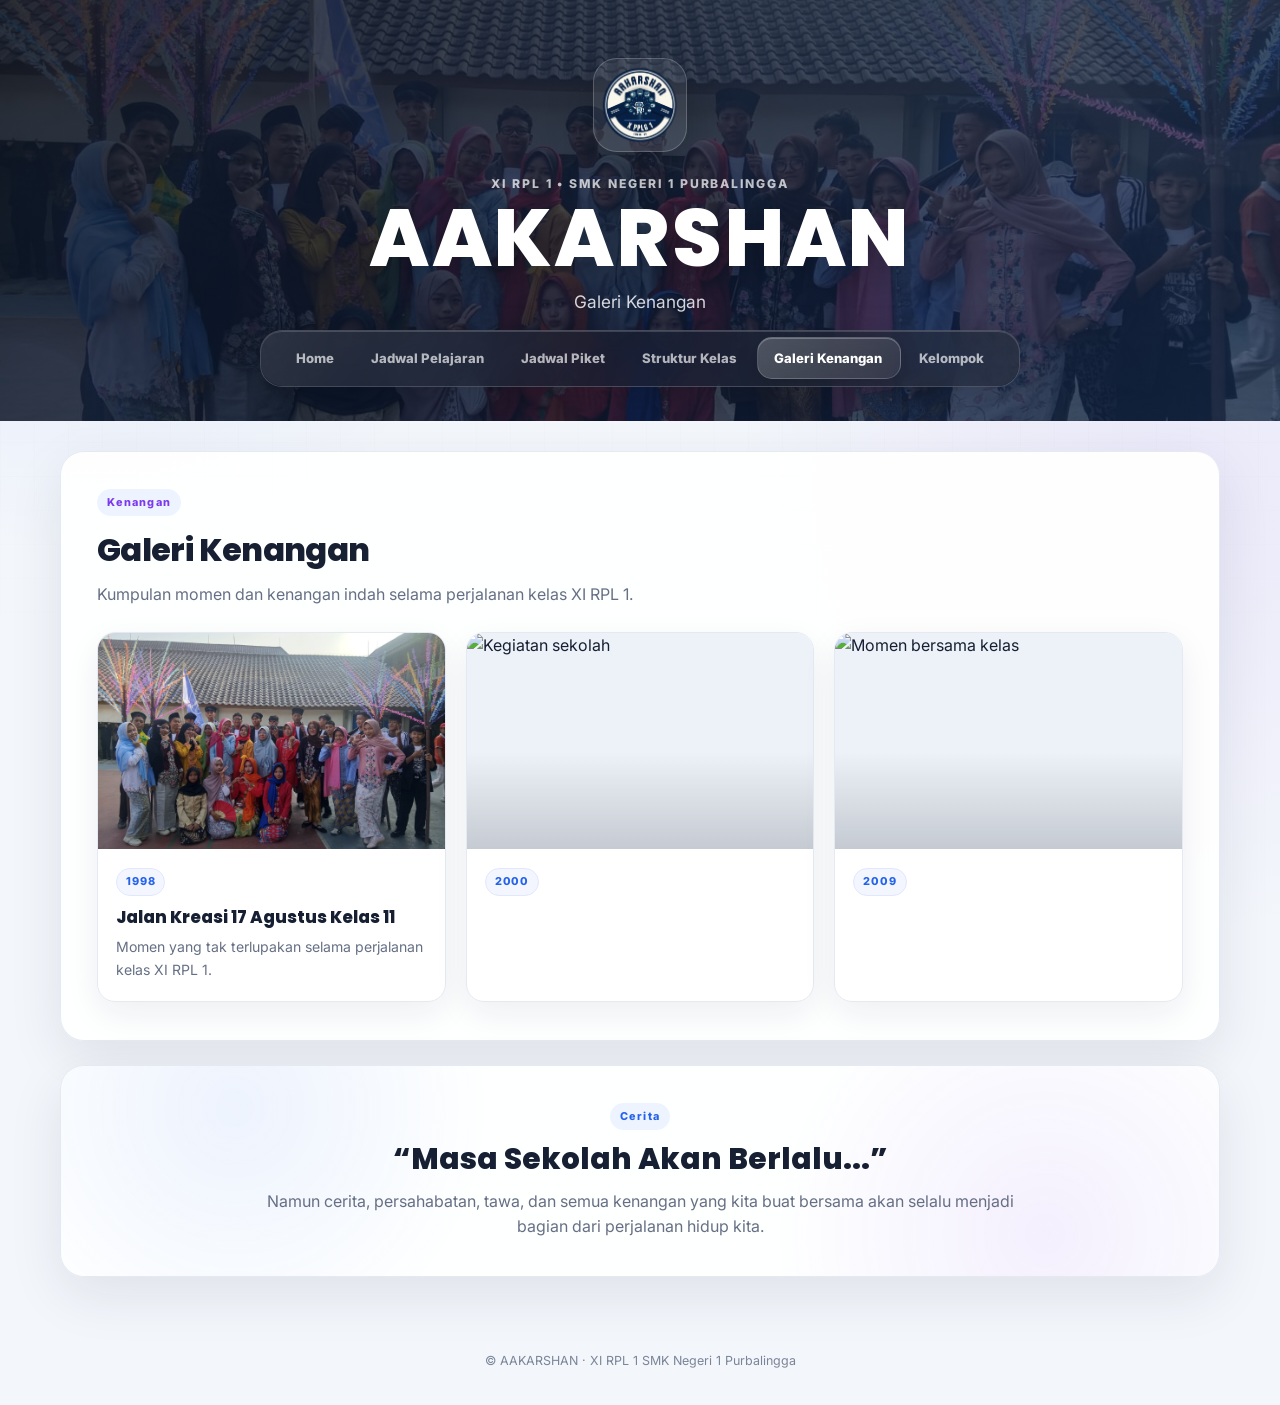
==== galeri.html @ e7743b24 "tambah fitur pembagian kelompok" ====
<!DOCTYPE html>
<html lang="id">
<head>
  <meta charset="UTF-8">
  <meta name="viewport" content="width=device-width, initial-scale=1.0">
  <title>Galeri Kenangan — AAKARSHAN XI RPL 1</title>
  <link rel="icon" type="image/png" href="images/pplg1.png">
  <link rel="preconnect" href="https://fonts.googleapis.com">
  <link rel="preconnect" href="https://fonts.gstatic.com" crossorigin>
  <link href="https://fonts.googleapis.com/css2?family=Poppins:wght@600;700;800&family=Inter:wght@400;500;600;700&display=swap" rel="stylesheet">
  <link rel="stylesheet" href="style.css">
</head>

<body>
  <header class="hero">
    <img src="images/pplg1.png" alt="Logo Kelas" class="hero-logo">

    <p class="eyebrow">XI RPL 1 • SMK Negeri 1 Purbalingga</p>

    <h1 class="hero-title">AAKARSHAN</h1>

    <p class="hero-headline">Galeri Kenangan</p>

    <nav class="navbar" aria-label="Navigasi utama">
      <ul>
        <li><a href="index.html">Home</a></li>
        <li><a href="jadwal.html">Jadwal Pelajaran</a></li>
        <li><a href="piket.html">Jadwal Piket</a></li>
        <li><a href="struktur.html">Struktur Kelas</a></li>
        <li><a href="galeri.html" class="active">Galeri Kenangan</a></li>
        <li><a href="kelompok.html">Kelompok</a></li>
      </ul>
    </nav>
  </header>

  <main>
    <section class="box gallery-box" id="Galeri">
      <span class="section-tag accent-purple">Kenangan</span>

      <h2>Galeri Kenangan</h2>

      <p class="section-note">
        Kumpulan momen dan kenangan indah selama perjalanan kelas XI RPL 1.
      </p>

      <div class="memory-gallery">
        <article class="memory-card">
          <div class="memory-photo">
            <img src="images/bareng.jpeg" alt="Kenangan bersama teman" loading="lazy">
          </div>

          <div class="memory-content">
            <span class="memory-date">1998</span>
            <h3>Jalan Kreasi 17 Agustus Kelas 11</h3>
            <p>Momen yang tak terlupakan selama perjalanan kelas XI RPL 1.</p>
          </div>
        </article>

        <article class="memory-card">
          <div class="memory-photo">
            <img src="images/kenangan2.jpg" alt="Kegiatan sekolah" loading="lazy">
          </div>

          <div class="memory-content">
            <span class="memory-date">2000</span>
            <h3></h3>
            <p></p>
          </div>
        </article>

        <article class="memory-card">
          <div class="memory-photo">
            <img src="images/kenangan3.jpg" alt="Momen bersama kelas" loading="lazy">
          </div>

          <div class="memory-content">
            <span class="memory-date">2009</span>
            <h3></h3>
            <p></p>
          </div>
        </article>
      </div>
    </section>

    <section class="quote-box">
      <span class="section-tag accent-blue">Cerita</span>
      <h2>“Masa Sekolah Akan Berlalu...”</h2>
      <p>
        Namun cerita, persahabatan, tawa, dan semua kenangan yang kita buat
        bersama akan selalu menjadi bagian dari perjalanan hidup kita.
      </p>
    </section>
  </main>

  <footer>
    &copy; AAKARSHAN · XI RPL 1 SMK Negeri 1 Purbalingga
  </footer>

  <script src="script.js"></script>

</body>
</html>
---- style.css ----
/* =========================================================
   AAKARSHAN XI RPL 1 — PROFESSIONAL REDESIGN
   Data/content is preserved; this stylesheet focuses on UI.
   ========================================================= */

@import url('https://fonts.googleapis.com/css2?family=Inter:wght@400;500;600;700;800&family=Poppins:wght@600;700;800&display=swap');

:root {
  --bg: #f3f6fb;
  --surface: rgba(255, 255, 255, 0.92);
  --surface-solid: #ffffff;
  --ink: #172033;
  --muted: #667085;
  --line: #e5eaf2;
  --primary: #2563eb;
  --primary-dark: #173b8f;
  --purple: #7c3aed;
  --shadow: 0 18px 55px rgba(23, 32, 51, 0.09);
  --shadow-hover: 0 24px 65px rgba(23, 32, 51, 0.15);
  --radius-lg: 24px;
  --radius-md: 18px;
}

* {
  box-sizing: border-box;
  margin: 0;
  padding: 0;
}

html {
  scroll-behavior: smooth;
  scroll-padding-top: 100px;
}

body {
  min-height: 100vh;
  font-family: Inter, Arial, sans-serif;
  color: var(--ink);
  line-height: 1.6;
  background:
    radial-gradient(circle at 8% 10%, rgba(37, 99, 235, 0.09), transparent 26rem),
    radial-gradient(circle at 92% 35%, rgba(124, 58, 237, 0.07), transparent 28rem),
    var(--bg);
  transition: opacity 0.25s ease, transform 0.25s ease;
}

body::before {
  content: "";
  position: fixed;
  inset: 0;
  z-index: -1;
  pointer-events: none;
  background-image:
    linear-gradient(rgba(23, 32, 51, 0.025) 1px, transparent 1px),
    linear-gradient(90deg, rgba(23, 32, 51, 0.025) 1px, transparent 1px);
  background-size: 34px 34px;
  mask-image: linear-gradient(to bottom, black, transparent 75%);
}

a {
  text-decoration: none;
  color: inherit;
}

/* =========================================================
   HERO
   ========================================================= */

.hero {
  position: relative;
  isolation: isolate;
  overflow: hidden;
  padding: 58px 20px 34px;
  color: #fff;
  text-align: center;
  background:
    linear-gradient(
      135deg,
      rgba(7, 14, 28, 0.82),
      rgba(23, 43, 77, 0.68)
    ),
    url("images/bareng.jpeg") center center / cover no-repeat;
  background-attachment: scroll;
}

.hero::before,
.hero::after {
  content: "";
  position: absolute;
  border-radius: 50%;
  pointer-events: none;
  filter: blur(2px);
}

.hero::before {
  width: 320px;
  height: 320px;
  right: -120px;
  top: -180px;
  border: 1px solid rgba(255, 255, 255, 0.14);
  box-shadow: 0 0 0 45px rgba(255,255,255,0.025), 0 0 0 90px rgba(255,255,255,0.015);
}

.hero::after {
  width: 190px;
  height: 190px;
  left: -80px;
  bottom: -110px;
  background: rgba(96, 165, 250, 0.06);
  box-shadow: 0 0 80px rgba(96, 165, 250, 0.10);
}

.hero-logo {
  position: relative;
  z-index: 1;
  width: 94px;
  height: 94px;
  object-fit: contain;
  margin-bottom: 14px;
  border: 1px solid rgba(255,255,255,0.20);
  border-radius: 24px;
  background: rgba(255,255,255,0.08);
  box-shadow: 0 18px 45px rgba(0,0,0,0.25);
}

.eyebrow {
  position: relative;
  z-index: 1;
  margin-bottom: 3px;
  font-size: 0.76rem;
  font-weight: 800;
  letter-spacing: 0.16em;
  text-transform: uppercase;
  color: rgba(255,255,255,0.72);
}

.hero-title {
  position: relative;
  z-index: 1;
  margin: 0;
  font: 800 clamp(2.5rem, 7vw, 5rem)/1.05 Poppins, Arial;
  letter-spacing: 0.03em;
  text-shadow: 0 12px 35px rgba(0,0,0,0.24);
}

.hero-headline {
  position: relative;
  z-index: 1;
  max-width: 760px;
  margin: 8px auto 0;
  font-size: clamp(0.92rem, 2vw, 1.08rem);
  color: rgba(255,255,255,0.82);
}

/* =========================================================
   NAVBAR
   ========================================================= */

.navbar {
  position: sticky;
  top: 14px;
  z-index: 50;
  width: min(760px, calc(100% - 24px));
  margin: 14px auto 0;
  padding: 7px;
  border: 1px solid rgba(255,255,255,0.22);
  border-radius: 22px;
  background: rgba(17, 24, 39, 0.72);
  backdrop-filter: blur(22px) saturate(160%);
  -webkit-backdrop-filter: blur(22px) saturate(160%);
  box-shadow:
    0 14px 40px rgba(0,0,0,0.20),
    inset 0 1px 0 rgba(255,255,255,0.16);
  overflow: hidden;
  isolation: isolate;
}

.navbar::before {
  content: "";
  position: absolute;
  inset: 0;
  z-index: -2;
  border-radius: inherit;
  background: linear-gradient(120deg,
    rgba(255,255,255,0.11),
    rgba(255,255,255,0.025) 45%,
    rgba(255,255,255,0.08));
  pointer-events: none;
}

.navbar ul {
  position: relative;
  display: flex;
  justify-content: center;
  align-items: center;
  gap: 3px;
  list-style: none;
}

.navbar a {
  position: relative;
  z-index: 3;
  display: block;
  padding: 10px 17px;
  border-radius: 16px;
  color: rgba(255,255,255,0.67);
  font-size: 0.82rem;
  font-weight: 800;
  white-space: nowrap;
  transition: color 0.25s ease, transform 0.25s ease;
}

.navbar a:hover,
.navbar a.active {
  color: #fff;
}

.navbar a:hover {
  transform: translateY(-1px);
}

.navbar ul::after {
  content: "";
  position: absolute;
  z-index: 1;
  top: 50%;
  left: var(--nav-left, 0px);
  width: var(--nav-width, 0px);
  height: 40px;
  transform: translateY(-50%);
  border: 1px solid rgba(255,255,255,0.18);
  border-radius: 15px;
  background: linear-gradient(135deg, rgba(255,255,255,0.22), rgba(255,255,255,0.07));
  box-shadow:
    0 6px 20px rgba(0,0,0,0.18),
    inset 0 1px 0 rgba(255,255,255,0.25);
  backdrop-filter: blur(12px);
  -webkit-backdrop-filter: blur(12px);
  pointer-events: none;
  transition:
    left 0.45s cubic-bezier(0.22,1,0.36,1),
    width 0.45s cubic-bezier(0.22,1,0.36,1);
}

.navbar.moving ul::after {
  filter: brightness(1.12);
}

/* =========================================================
   MAIN / BOX
   ========================================================= */

main {
  width: min(1160px, calc(100% - 32px));
  margin: 30px auto 46px;
}

.box {
  position: relative;
  overflow: hidden;
  margin-bottom: 24px;
  padding: clamp(22px, 4vw, 36px);
  border: 1px solid var(--line);
  border-radius: var(--radius-lg);
  background: var(--surface);
  box-shadow: var(--shadow);
}

.box h2 {
  margin-top: 6px;
  margin-bottom: 12px;
  font: 800 clamp(1.35rem, 3vw, 2rem)/1.25 Poppins, Arial;
  letter-spacing: -0.02em;
}

/* =========================================================
   HOME
   ========================================================= */

.home-box {
  min-height: 235px;
  display: flex;
  align-items: center;
  justify-content: center;
  text-align: center;
  background:
    radial-gradient(circle at 18% 15%, rgba(37,99,235,0.12), transparent 14rem),
    radial-gradient(circle at 82% 85%, rgba(124,58,237,0.10), transparent 16rem),
    rgba(255,255,255,0.95);
}

.home-box::before {
  content: "";
  position: absolute;
  inset: 12px;
  border: 1px solid rgba(37,99,235,0.08);
  border-radius: 18px;
  pointer-events: none;
}

.home-content {
  position: relative;
  z-index: 2;
  max-width: 820px;
}

.home-kicker {
  display: inline-flex;
  align-items: center;
  justify-content: center;
  margin-bottom: 13px;
  padding: 6px 11px;
  border: 1px solid #dbe7ff;
  border-radius: 999px;
  background: #eff5ff;
  color: var(--primary);
  font-size: 0.68rem;
  font-weight: 800;
  letter-spacing: 0.13em;
}

.home-box h2 {
  max-width: 850px;
  margin: 0 auto 9px;
  font-size: clamp(1.45rem, 3.2vw, 2.25rem);
}

.home-box p {
  color: var(--muted);
  font-weight: 600;
}

.home-glow {
  position: absolute;
  width: 180px;
  height: 180px;
  right: 8%;
  top: 22px;
  border-radius: 50%;
  background: rgba(37,99,235,0.06);
  filter: blur(4px);
}

/* =========================================================
   SECTION LABELS
   ========================================================= */

.section-note,
.section-footnote {
  display: block;
  margin-top: 6px;
  margin-bottom: 18px;
  color: var(--muted);
}

.section-footnote {
  margin-top: 20px;
  margin-bottom: 0;
}

.section-tag {
  display: inline-flex;
  width: fit-content;
  align-items: center;
  margin-bottom: 8px;
  padding: 5px 10px;
  border-radius: 999px;
  background: #eef4ff;
  font-size: 0.68rem;
  font-weight: 800;
  letter-spacing: 0.10em;
}

.accent-blue { color: #2563eb; }
.accent-purple { color: #7c3aed; }
.accent-green { color: #16a34a; }
.accent-orange { color: #ea580c; }
.accent-pink { color: #db2777; }

.wali-heading,
.students-heading {
  margin-bottom: 18px;
}

.wali-heading h2,
.students-heading h2 {
  margin-bottom: 0;
}

.wali-caption {
  display: block;
  margin-top: 3px;
  color: var(--muted);
  font-size: 0.82rem;
  font-weight: 500;
}

/* =========================================================
   CARDS / MEMBERS
   ========================================================= */

.card-container {
  display: flex;
  justify-content: center;
  align-items: stretch;
  flex-wrap: wrap;
  gap: 18px;
}

.card {
  position: relative;
  flex: 0 1 245px;
  width: 245px;
  padding: 13px;
  overflow: hidden;
  border: 1px solid var(--line);
  border-radius: var(--radius-md);
  background: var(--surface-solid);
  text-align: center;
  box-shadow: 0 7px 24px rgba(23,32,51,0.055);
  transition:
    transform 0.28s ease,
    box-shadow 0.28s ease,
    border-color 0.28s ease;
}

.card::before {
  content: "";
  position: absolute;
  left: 18px;
  right: 18px;
  top: 0;
  height: 3px;
  border-radius: 0 0 99px 99px;
  background: linear-gradient(90deg, #2563eb, #7c3aed);
  opacity: 0;
  transition: opacity 0.28s ease;
}

.card:hover {
  transform: translateY(-7px);
  border-color: #d7e1f1;
  box-shadow: var(--shadow-hover);
}

.card:hover::before {
  opacity: 1;
}

.card img {
  display: block;
  width: 100%;
  aspect-ratio: 1 / 1;
  object-fit: cover;
  border-radius: 14px;
  margin-bottom: 12px;
  background: #eef1f5;
  transition: transform 0.35s ease, filter 0.35s ease;
}

.card:hover img {
  transform: scale(1.025);
}

.card h3 {
  margin-bottom: 3px;
  font-size: 0.98rem;
  font-weight: 800;
  line-height: 1.35;
}

.card p {
  color: var(--muted);
  font-size: 0.78rem;
}

.card a {
  display: inline-flex;
  align-items: center;
  justify-content: center;
  min-width: 94px;
  margin-top: 9px;
  padding: 6px 10px;
  border: 1px solid #dce7fb;
  border-radius: 999px;
  background: #f4f7ff;
  color: #2563eb;
  font-size: 0.76rem;
  font-weight: 800;
  transition: background 0.25s ease, color 0.25s ease, transform 0.25s ease;
}

.card a:hover {
  color: #fff;
  background: #2563eb;
  transform: translateY(-1px);
}

/* Wali Kelas: one prominent centered card */
.box#Member > .card-container:first-of-type .card {
  flex-basis: 290px;
  width: 290px;
  padding: 16px;
  border-color: #ddd6fe;
  background:
    radial-gradient(circle at 50% 0%, rgba(124,58,237,0.10), transparent 11rem),
    #fff;
  box-shadow: 0 14px 38px rgba(124,58,237,0.10);
}

.box#Member > .card-container:first-of-type .card::before {
  opacity: 1;
  background: linear-gradient(90deg, #7c3aed, #2563eb);
}

.box#Member > .card-container:first-of-type .card img {
  border-radius: 16px;
}

.box#Member > .card-container:first-of-type .card h3 {
  font-size: 1.08rem;
}

/* =========================================================
   SEARCH
   ========================================================= */

.search-box {
  position: relative;
  max-width: 620px;
  margin: 0 auto 20px;
}

.search-box::before {
  content: "⌕";
  position: absolute;
  left: 15px;
  top: 50%;
  z-index: 2;
  transform: translateY(-52%);
  color: #98a2b3;
  font-size: 1.2rem;
  pointer-events: none;
}

.search-box input {
  width: 100%;
  padding: 13px 15px 13px 43px;
  border: 1px solid #d9e0ea;
  border-radius: 14px;
  outline: none;
  background: #fbfcfe;
  color: var(--ink);
  font: inherit;
  box-shadow: 0 4px 15px rgba(23,32,51,0.035);
  transition: border-color 0.25s ease, box-shadow 0.25s ease, background 0.25s ease;
}

.search-box input::placeholder {
  color: #98a2b3;
}

.search-box input:focus {
  border-color: #8bb0ff;
  background: #fff;
  box-shadow: 0 0 0 4px rgba(37,99,235,0.10);
}

/* =========================================================
   OTHER PAGES — schedule / piket / structure
   ========================================================= */

.schedule-grid,
.piket-grid,
.struktur-grid {
  display: grid;
  gap: 18px;
}

.schedule-grid {
  display: flex;
  justify-content: center;
  align-items: stretch;
  flex-wrap: wrap;
  gap: 18px;
}

.day-card,
.piket-card,
.struktur-card {
  flex: 1 1 460px;
  max-width: 540px;
  border: 1px solid var(--line);
  border-radius: var(--radius-md);
  padding: 19px;
  background: rgba(251,252,254,0.94);
  box-shadow: 0 6px 22px rgba(23,32,51,0.035);
  transition: transform 0.25s ease, box-shadow 0.25s ease;
}

.day-card:hover,
.piket-card:hover,
.struktur-card:hover {
  transform: translateY(-3px);
  box-shadow: 0 14px 35px rgba(23,32,51,0.08);
}

.day-title {
  margin-bottom: 11px;
  font: 800 1.08rem Poppins, Arial;
}

.lesson-list,
.piket-list {
  list-style: none;
}

.lesson-list li {
  display: grid;
  grid-template-columns: 95px 1fr;
  gap: 3px 10px;
  padding: 11px 0;
  border-bottom: 1px solid #edf0f4;
}

.lesson-list li:last-child,
.piket-list li:last-child {
  border-bottom: 0;
}

.lesson-time {
  color: var(--muted);
  font-size: 0.76rem;
  font-weight: 800;
}

.lesson-name {
  font-weight: 700;
}

.lesson-meta {
  grid-column: 2;
  color: var(--muted);
  font-size: 0.76rem;
}

.piket-grid {
  grid-template-columns: repeat(5, minmax(0, 1fr));
}

.piket-list li {
  padding: 6px 0;
  border-bottom: 1px solid #edf0f4;
}

.struktur-grid {
  grid-template-columns: repeat(3, minmax(0, 1fr));
}

.struktur-card {
  display: flex;
  flex-direction: column;
  gap: 4px;
}

.struktur-role {
  color: var(--muted);
  font-size: 0.76rem;
  font-weight: 700;
}

.struktur-name {
  font-weight: 800;
}

/* =========================================================
   BUTTONS / STATS
   ========================================================= */

.cta-group {
  display: flex;
  justify-content: center;
  flex-wrap: wrap;
  gap: 10px;
  margin-top: 22px;
}

.btn {
  display: inline-block;
  padding: 10px 16px;
  border-radius: 11px;
  font-size: 0.88rem;
  font-weight: 800;
}

.btn-primary {
  background: #fff;
  color: var(--ink);
}

.btn-outline {
  border: 1px solid rgba(255,255,255,0.25);
  color: #fff;
}

.stats-grid {
  display: grid;
  grid-template-columns: repeat(4, 1fr);
  gap: 12px;
  max-width: 900px;
  margin: 24px auto 0;
}

.stat-card {
  padding: 14px;
  border: 1px solid rgba(255,255,255,0.12);
  border-radius: 14px;
  background: rgba(255,255,255,0.07);
}

.stat-num {
  display: block;
  font: 800 1.3rem Poppins, Arial;
}

.stat-label {
  font-size: 0.75rem;
  opacity: 0.8;
}

/* =========================================================
   FOOTER / ANIMATION
   ========================================================= */

footer {
  padding: 28px 16px 34px;
  color: #7a8598;
  font-size: 0.78rem;
  text-align: center;
}

main,
.box,
.day-card,
.piket-card,
.struktur-card,
.card {
  animation: softRise 0.65s cubic-bezier(0.22,1,0.36,1) both;
}

@keyframes softRise {
  from {
    opacity: 0;
    transform: translateY(12px);
  }
  to {
    opacity: 1;
    transform: translateY(0);
  }
}

body.page-leaving {
  opacity: 0;
  transform: translateY(3px);
}

/* =========================================================
   TABLET
   ========================================================= */

@media (max-width: 900px) {
  .piket-grid {
    grid-template-columns: repeat(3, minmax(0, 1fr));
  }

  .card-container {
    justify-content: center;
  }

  .struktur-grid {
    grid-template-columns: repeat(2, minmax(0, 1fr));
  }
}

@media (min-width: 681px) and (max-width: 900px) {
  .schedule-grid {
    grid-template-columns: 1fr;
  }
}

/* =========================================================
   MOBILE
   ========================================================= */

@media (max-width: 680px) {
  .hero {
    padding: 36px 15px 28px;
  }

  .hero-logo {
    width: 74px;
    height: 74px;
    border-radius: 19px;
  }

  .hero-title {
    font-size: clamp(2.2rem, 15vw, 3.4rem);
  }

  main {
    width: calc(100% - 20px);
    margin: 22px auto 34px;
  }

  .box {
    border-radius: 18px;
    padding: 19px;
  }

  .home-box {
    min-height: 210px;
  }

  /* =========================================================
   NAVBAR
========================================================= */

.navbar {
    position: sticky;
    top: 14px;
    z-index: 50;

    width: min(760px, calc(100% - 24px));

    margin: 14px auto 0;
    padding: 7px;

    border: 1px solid rgba(255,255,255,0.22);
    border-radius: 22px;

    background: rgba(17, 24, 39, 0.72);

    backdrop-filter: blur(22px) saturate(160%);
    -webkit-backdrop-filter: blur(22px) saturate(160%);

    box-shadow:
        0 14px 40px rgba(0,0,0,0.20),
        inset 0 1px 0 rgba(255,255,255,0.16);

    overflow: hidden;
    isolation: isolate;
}


/* =========================================
   BACKGROUND NAVBAR
========================================= */

.navbar::before {
    content: "";

    position: absolute;
    inset: 0;

    z-index: -2;

    border-radius: inherit;

    background:
        linear-gradient(
            120deg,
            rgba(255,255,255,0.11),
            rgba(255,255,255,0.025) 45%,
            rgba(255,255,255,0.08)
        );

    pointer-events: none;
}


/* =========================================
   NAVBAR LIST
========================================= */

.navbar ul {
    position: relative;

    display: flex;

    justify-content: center;
    align-items: center;

    gap: 3px;

    list-style: none;

    width: 100%;
}


/* =========================================
   NAVBAR LINK
========================================= */

.navbar a {
    position: relative;

    z-index: 3;

    display: flex;

    align-items: center;
    justify-content: center;

    padding: 10px 17px;

    border-radius: 16px;

    color: rgba(255,255,255,0.67);

    font-size: 0.82rem;
    font-weight: 800;

    white-space: nowrap;

    transition:
        color 0.25s ease,
        transform 0.25s ease;
}


.navbar a:hover,
.navbar a.active {
    color: #fff;
}


.navbar a:hover {
    transform: translateY(-1px);
}


/* =========================================
   GLASS INDICATOR
========================================= */

.navbar ul::after {
    content: "";

    position: absolute;

    z-index: 1;

    top: var(--nav-top, 0px);
    left: var(--nav-left, 0px);

    width: var(--nav-width, 0px);
    height: var(--nav-height, 40px);

    transform: none;

    border: 1px solid rgba(255,255,255,0.18);

    border-radius: 15px;

    background:
        linear-gradient(
            135deg,
            rgba(255,255,255,0.22),
            rgba(255,255,255,0.07)
        );

    box-shadow:
        0 6px 20px rgba(0,0,0,0.18),
        inset 0 1px 0 rgba(255,255,255,0.25);

    backdrop-filter: blur(12px);
    -webkit-backdrop-filter: blur(12px);

    pointer-events: none;

    transition:
        left 0.45s cubic-bezier(0.22,1,0.36,1),
        top 0.45s cubic-bezier(0.22,1,0.36,1),
        width 0.45s cubic-bezier(0.22,1,0.36,1),
        height 0.45s cubic-bezier(0.22,1,0.36,1);
}


/* =========================================
   SAAT PINDAH HALAMAN
========================================= */

.navbar.moving ul::after {
    filter: brightness(1.12);
}


/* =========================================================
   NAVBAR MOBILE
========================================================= */

@media (max-width: 680px) {

    .navbar {
        top: 8px;

        width: calc(100% - 28px);

        margin: 12px auto 0;

        padding: 6px;

        border-radius: 18px;
    }


    /* =====================================
       GRID 2 x 2
    ===================================== */

    .navbar ul {
        display: grid;

        grid-template-columns:
            repeat(2, minmax(0, 1fr));

        grid-template-rows:
            repeat(2, auto);

        gap: 4px;

        width: 100%;
    }


    /* =====================================
       LIST ITEM
    ===================================== */

    .navbar li {
        width: 100%;

        min-width: 0;
    }


    /* =====================================
       LINK MOBILE
    ===================================== */

    .navbar a {
        display: flex;

        align-items: center;
        justify-content: center;

        width: 100%;

        min-height: 42px;

        padding: 8px 4px;

        border-radius: 13px;

        text-align: center;

        font-size: 0.72rem;

        line-height: 1.2;

        white-space: normal;

        word-break: normal;

        overflow-wrap: break-word;

        box-sizing: border-box;
    }


    /* =====================================
       GLASS MOBILE
    ===================================== */

    .navbar ul::after {
        height: var(--nav-height, 42px);

        border-radius: 13px;

        transition:
            left 0.35s cubic-bezier(0.22,1,0.36,1),
            top 0.35s cubic-bezier(0.22,1,0.36,1),
            width 0.35s cubic-bezier(0.22,1,0.36,1),
            height 0.35s cubic-bezier(0.22,1,0.36,1);
    }
}


/* =========================================================
   HP KECIL
========================================================= */

@media (max-width: 400px) {

    .navbar {
        width: calc(100% - 20px);

        padding: 5px;

        border-radius: 16px;
    }


    .navbar ul {
        gap: 3px;
    }


    .navbar a {
        min-height: 40px;

        padding: 7px 3px;

        font-size: 0.67rem;

        border-radius: 12px;
    }


    .navbar ul::after {
        border-radius: 12px;
    }
}

  .schedule-grid {
    display: flex;
    flex-direction: column;
    align-items: center;
  }

  .piket-grid,
  .struktur-grid {
    grid-template-columns: 1fr;
  }

  .day-card {
    width: 100%;
    max-width: 540px;
  }

  .card-container {
    justify-content: center;
  }

  .card,
  .box#Member > .card-container:first-of-type .card {
    flex: 1 1 100%;
    width: 100%;
    max-width: 330px;
  }

  .search-box {
    max-width: none;
  }

  .stats-grid {
    grid-template-columns: repeat(2, 1fr);
  }

  .lesson-list li {
    grid-template-columns: 1fr;
  }

  .lesson-meta {
    grid-column: auto;
  }

  .cta-group {
    flex-direction: column;
  }

  .btn {
    text-align: center;
  }
}

/* =========================================================
   REDUCE MOTION
   ========================================================= */

@media (prefers-reduced-motion: reduce) {
  html {
    scroll-behavior: auto;
  }

  *,
  *::before,
  *::after {
    animation: none !important;
    transition: none !important;
  }
}

/* =========================================================
   BIRTHDAY — TAMBAHAN
   Tidak mengubah styling utama website.
   ========================================================= */

.birthday-box {
  display: flex;
  align-items: center;
  gap: 18px;
  margin: 0 0 24px;
  padding: 20px 22px;
  border: 1px solid #f3d28b;
  border-radius: 22px;
  background:
    radial-gradient(circle at 8% 50%, rgba(251, 191, 36, 0.15), transparent 13rem),
    linear-gradient(135deg, #fffdf6, #fff8e7);
  box-shadow: 0 14px 38px rgba(180, 130, 30, 0.10);
  animation: birthdayPop 0.65s cubic-bezier(0.22, 1, 0.36, 1) both;
}

.birthday-box[hidden] {
  display: none !important;
}

.birthday-icon {
  flex: 0 0 58px;
  display: grid;
  place-items: center;
  width: 58px;
  height: 58px;
  border-radius: 18px;
  background: #fff;
  font-size: 1.9rem;
  box-shadow: 0 7px 20px rgba(180, 130, 30, 0.12);
}

.birthday-kicker {
  display: block;
  margin-bottom: 3px;
  color: #b7791f;
  font-size: 0.68rem;
  font-weight: 800;
  letter-spacing: 0.12em;
}

.birthday-content h2 {
  margin: 0 0 3px;
  font: 800 clamp(1.15rem, 3vw, 1.55rem)/1.3 Poppins, Arial, sans-serif;
  color: #6b4300;
}

.birthday-content p {
  color: #826a3a;
  font-size: 0.84rem;
}

.birthday-toast {
  position: fixed;
  right: 20px;
  bottom: 20px;
  z-index: 1000;
  display: flex;
  align-items: center;
  gap: 12px;
  width: min(380px, calc(100% - 30px));
  padding: 13px 14px;
  border: 1px solid rgba(255, 255, 255, 0.35);
  border-radius: 18px;
  background: rgba(20, 27, 42, 0.88);
  color: #fff;
  box-shadow: 0 18px 45px rgba(0, 0, 0, 0.22);
  backdrop-filter: blur(18px) saturate(150%);
  -webkit-backdrop-filter: blur(18px) saturate(150%);
  animation: toastIn 0.5s cubic-bezier(0.22, 1, 0.36, 1) both;
}

.birthday-toast-icon {
  display: grid;
  place-items: center;
  flex: 0 0 42px;
  width: 42px;
  height: 42px;
  border-radius: 13px;
  background: rgba(255, 255, 255, 0.12);
  font-size: 1.35rem;
}

.birthday-toast div {
  min-width: 0;
  display: flex;
  flex-direction: column;
  gap: 1px;
}

.birthday-toast strong {
  font-size: 0.82rem;
}

.birthday-toast span:not(.birthday-toast-icon) {
  color: rgba(255, 255, 255, 0.76);
  font-size: 0.76rem;
  overflow: hidden;
  text-overflow: ellipsis;
  white-space: nowrap;
}

.birthday-toast button {
  margin-left: auto;
  border: 0;
  background: transparent;
  color: rgba(255, 255, 255, 0.65);
  font-size: 1.35rem;
  line-height: 1;
  cursor: pointer;
}

.birthday-toast.hide {
  animation: toastOut 0.25s ease both;
}

/* Countdown setiap siswa */
.birthday-countdown {
  display: inline-flex;
  align-items: center;
  justify-content: center;
  width: fit-content;
  max-width: 100%;
  margin: 8px auto 2px;
  padding: 6px 10px;
  border: 1px solid rgba(234, 179, 8, 0.24);
  border-radius: 999px;
  background: rgba(255, 248, 220, 0.9);
  color: #8a5a00;
  font-size: 0.69rem;
  font-weight: 800;
  line-height: 1.2;
  text-align: center;
}

.birthday-countdown.birthday-today {
  border-color: rgba(236, 72, 153, 0.3);
  background: linear-gradient(135deg, #fff0f5, #fff8df);
  color: #be185d;
  animation: birthdayPulse 1.6s ease-in-out infinite;
}

.card.birthday-today-card {
  border-color: rgba(236, 72, 153, 0.45) !important;
  box-shadow: 0 14px 36px rgba(236, 72, 153, 0.16) !important;
}

/* Popup card */
.birthday-popup {
  position: fixed;
  inset: 0;
  z-index: 99999;
  display: grid;
  place-items: center;
  padding: 20px;
  opacity: 0;
  visibility: hidden;
  pointer-events: none;
  transition: opacity 0.25s ease, visibility 0.25s ease;
}

.birthday-popup[hidden] {
  display: none !important;
}

.birthday-popup.show {
  opacity: 1;
  visibility: visible;
  pointer-events: auto;
}

.birthday-popup-backdrop {
  position: absolute;
  inset: 0;
  background: rgba(7, 12, 24, 0.62);
  backdrop-filter: blur(10px);
  -webkit-backdrop-filter: blur(10px);
}

.birthday-popup-card {
  position: relative;
  z-index: 1;
  width: min(92vw, 390px);
  padding: 28px 24px 25px;
  border: 1px solid rgba(255, 255, 255, 0.65);
  border-radius: 30px;
  background:
    radial-gradient(circle at 15% 5%, rgba(251, 191, 36, 0.18), transparent 9rem),
    radial-gradient(circle at 90% 90%, rgba(236, 72, 153, 0.12), transparent 11rem),
    rgba(255, 255, 255, 0.94);
  box-shadow:
    0 30px 80px rgba(0, 0, 0, 0.28),
    inset 0 1px 0 rgba(255, 255, 255, 0.9);
  text-align: center;
  transform: translateY(18px) scale(0.94);
  transition: transform 0.35s cubic-bezier(0.22, 1, 0.36, 1);
  overflow: hidden;
}

.birthday-popup.show .birthday-popup-card {
  transform: translateY(0) scale(1);
}

.birthday-popup-close {
  position: absolute;
  top: 12px;
  right: 13px;
  z-index: 3;
  width: 34px;
  height: 34px;
  border: 0;
  border-radius: 50%;
  background: rgba(15, 23, 42, 0.08);
  color: #475467;
  font-size: 1.35rem;
  line-height: 1;
  cursor: pointer;
  transition: transform 0.2s ease, background 0.2s ease;
}

.birthday-popup-close:hover {
  transform: rotate(90deg);
  background: rgba(15, 23, 42, 0.13);
}

.birthday-popup-confetti {
  margin-bottom: 8px;
  font-size: 1.25rem;
  letter-spacing: 0.25rem;
}

.birthday-popup-photo-wrap {
  width: 122px;
  height: 122px;
  margin: 0 auto 15px;
  padding: 4px;
  border-radius: 34px;
  background: linear-gradient(135deg, #f59e0b, #ec4899);
  box-shadow: 0 14px 30px rgba(236, 72, 153, 0.18);
}

.birthday-popup-photo-wrap img {
  display: block;
  width: 100%;
  height: 100%;
  border-radius: 30px;
  object-fit: cover;
  background: #f1f5f9;
}

.birthday-popup-label {
  display: inline-block;
  margin-bottom: 6px;
  color: #db2777;
  font-size: 0.68rem;
  font-weight: 900;
  letter-spacing: 0.12em;
}

.birthday-popup-card h2 {
  margin: 0;
  color: #1d2939;
  font: 800 clamp(1.25rem, 5vw, 1.7rem)/1.25 Poppins, Arial, sans-serif;
}

.birthday-popup-card > p {
  margin: 7px 0 0;
  color: #667085;
  font-size: 0.82rem;
}

.birthday-popup-card .birthday-popup-message {
  max-width: 300px;
  margin: 14px auto 0;
  color: #475467;
  line-height: 1.6;
}

body.birthday-popup-open {
  overflow: hidden;
}

@keyframes birthdayPop {
  from {
    opacity: 0;
    transform: translateY(12px) scale(0.98);
  }
  to {
    opacity: 1;
    transform: translateY(0) scale(1);
  }
}

@keyframes birthdayPulse {
  0%, 100% {
    transform: scale(1);
  }
  50% {
    transform: scale(1.035);
  }
}

@keyframes toastIn {
  from {
    opacity: 0;
    transform: translateY(18px) scale(0.97);
  }
  to {
    opacity: 1;
    transform: translateY(0) scale(1);
  }
}

@keyframes toastOut {
  from {
    opacity: 1;
    transform: translateY(0);
  }
  to {
    opacity: 0;
    transform: translateY(12px);
  }
}

@media (max-width: 680px) {
  .birthday-box {
    align-items: flex-start;
    padding: 17px;
    border-radius: 18px;
  }

  .birthday-icon {
    flex-basis: 48px;
    width: 48px;
    height: 48px;
    border-radius: 14px;
    font-size: 1.5rem;
  }

  .birthday-toast {
    right: 15px;
    bottom: 15px;
    width: calc(100% - 30px);
  }

  .birthday-popup {
    padding: 14px;
  }

  .birthday-popup-card {
    width: min(94vw, 350px);
    padding: 24px 18px 21px;
    border-radius: 25px;
  }

  .birthday-popup-photo-wrap {
    width: 105px;
    height: 105px;
    border-radius: 29px;
  }

  .birthday-popup-photo-wrap img {
    border-radius: 25px;
  }

  .birthday-countdown {
    font-size: 0.64rem;
    padding: 5px 8px;
  }
}

/* GALERI */
.gallery-box {
  padding-bottom: clamp(26px, 4vw, 38px);
}

.memory-gallery {
  display: grid;
  grid-template-columns: repeat(3, minmax(0, 1fr));
  gap: 20px;
  margin-top: 24px;
}

.memory-card {
  position: relative;
  overflow: hidden;
  border: 1px solid var(--line);
  border-radius: var(--radius-md);
  background: var(--surface-solid);
  box-shadow: 0 12px 35px rgba(23, 32, 51, 0.07);
  transition: transform 0.3s ease, box-shadow 0.3s ease, border-color 0.3s ease;
}

.memory-card:hover {
  transform: translateY(-6px);
  border-color: #d8e2f3;
  box-shadow: var(--shadow-hover);
}

.memory-photo {
  position: relative;
  aspect-ratio: 16 / 10;
  overflow: hidden;
  background: #edf2f8;
}

.memory-photo::after {
  content: "";
  position: absolute;
  inset: 0;
  background: linear-gradient(to top, rgba(17, 24, 39, 0.18), transparent 45%);
  pointer-events: none;
}

.memory-photo img {
  display: block;
  width: 100%;
  height: 100%;
  object-fit: cover;
  transition: transform 0.5s cubic-bezier(0.22, 1, 0.36, 1);
}

.memory-card:hover .memory-photo img {
  transform: scale(1.05);
}

.memory-content {
  padding: 18px 18px 20px;
}

.memory-date {
  display: inline-flex;
  align-items: center;
  min-height: 26px;
  padding: 4px 9px;
  border: 1px solid #e0e7ff;
  border-radius: 999px;
  background: #f3f6ff;
  color: var(--primary);
  font-size: 0.68rem;
  font-weight: 800;
  letter-spacing: 0.08em;
}

.memory-content h3 {
  margin: 11px 0 6px;
  font: 800 1.05rem/1.3 Poppins, Arial, sans-serif;
  color: var(--ink);
}

.memory-content p {
  color: var(--muted);
  font-size: 0.88rem;
  line-height: 1.65;
}

.quote-box {
  position: relative;
  overflow: hidden;
  margin-bottom: 24px;
  padding: clamp(24px, 4vw, 36px);
  border: 1px solid var(--line);
  border-radius: var(--radius-lg);
  background:
    radial-gradient(circle at 15% 20%, rgba(37, 99, 235, 0.08), transparent 16rem),
    radial-gradient(circle at 85% 80%, rgba(124, 58, 237, 0.08), transparent 17rem),
    var(--surface);
  box-shadow: var(--shadow);
  text-align: center;
}

.quote-box .section-tag {
  margin-bottom: 10px;
}

.quote-box h2 {
  margin: 0 auto 10px;
  font: 800 clamp(1.25rem, 3vw, 1.85rem)/1.3 Poppins, Arial, sans-serif;
}

.quote-box p {
  max-width: 760px;
  margin: 0 auto;
  color: var(--muted);
}

@media (max-width: 850px) {
  .memory-gallery {
    grid-template-columns: repeat(2, minmax(0, 1fr));
  }
}

@media (max-width: 620px) {
  .memory-gallery {
    grid-template-columns: 1fr;
    gap: 16px;
    margin-top: 20px;
  }

  .memory-content {
    padding: 16px;
  }

  .memory-content h3 {
    font-size: 1rem;
  }

  .memory-content p {
    font-size: 0.84rem;
  }

  .quote-box {
    padding: 24px 18px;
  }
}


/* =========================================
   STYLE UNTUK HALAMAN ACAK KELOMPOK
========================================= */
.generator-container {
  background: white;
  max-width: 600px;
  margin: 20px auto;
  padding: 25px;
  border-radius: 12px;
  box-shadow: 0 4px 10px rgba(0, 0, 0, 0.1);
  text-align: center;
}

.radio-group {
  display: flex;
  flex-direction: column;
  gap: 10px;
  margin-bottom: 20px;
  text-align: left;
}

.radio-group label {
  cursor: pointer;
  font-weight: 500;
}

.input-group {
  display: flex;
  gap: 10px;
  justify-content: center;
}

.input-group input {
  padding: 10px 15px;
  border: 1px solid #ccc;
  border-radius: 6px;
  font-size: 16px;
  width: 200px;
}

.btn-acak {
  background-color: #2563eb;
  color: white;
  border: none;
  padding: 10px 20px;
  font-size: 16px;
  border-radius: 6px;
  cursor: pointer;
  transition: 0.3s;
  font-weight: bold;
}

.btn-acak:hover {
  background-color: #2563eb;
}

.hasil-container {
  display: flex;
  flex-wrap: wrap;
  gap: 20px;
  justify-content: center;
  max-width: 1000px;
  margin: 40px auto;
  padding: 0 20px;
}

.kelompok-card {
  background: white;
  width: 250px;
  border-radius: 10px;
  padding: 20px;
  box-shadow: 0 4px 10px rgba(0, 0, 0, 0.1);
  border-top: 5px solid #2563eb;
}

.kelompok-card h3 {
  margin-top: 0;
  color: #333;
  text-align: center;
  border-bottom: 2px dashed #ddd;
  padding-bottom: 10px;
  margin-bottom: 15px;
}

.kelompok-card ul {
  list-style-type: none;
  padding: 0;
  margin: 0;
}

.kelompok-card ul li {
  padding: 8px 0;
  border-bottom: 1px solid #eee;
  display: flex;
  align-items: center;
}

.kelompok-card ul li::before {
  content: "👤";
  margin-right: 10px;
  font-size: 14px;
}

.kelompok-card ul li:last-child {
  border-bottom: none;
}
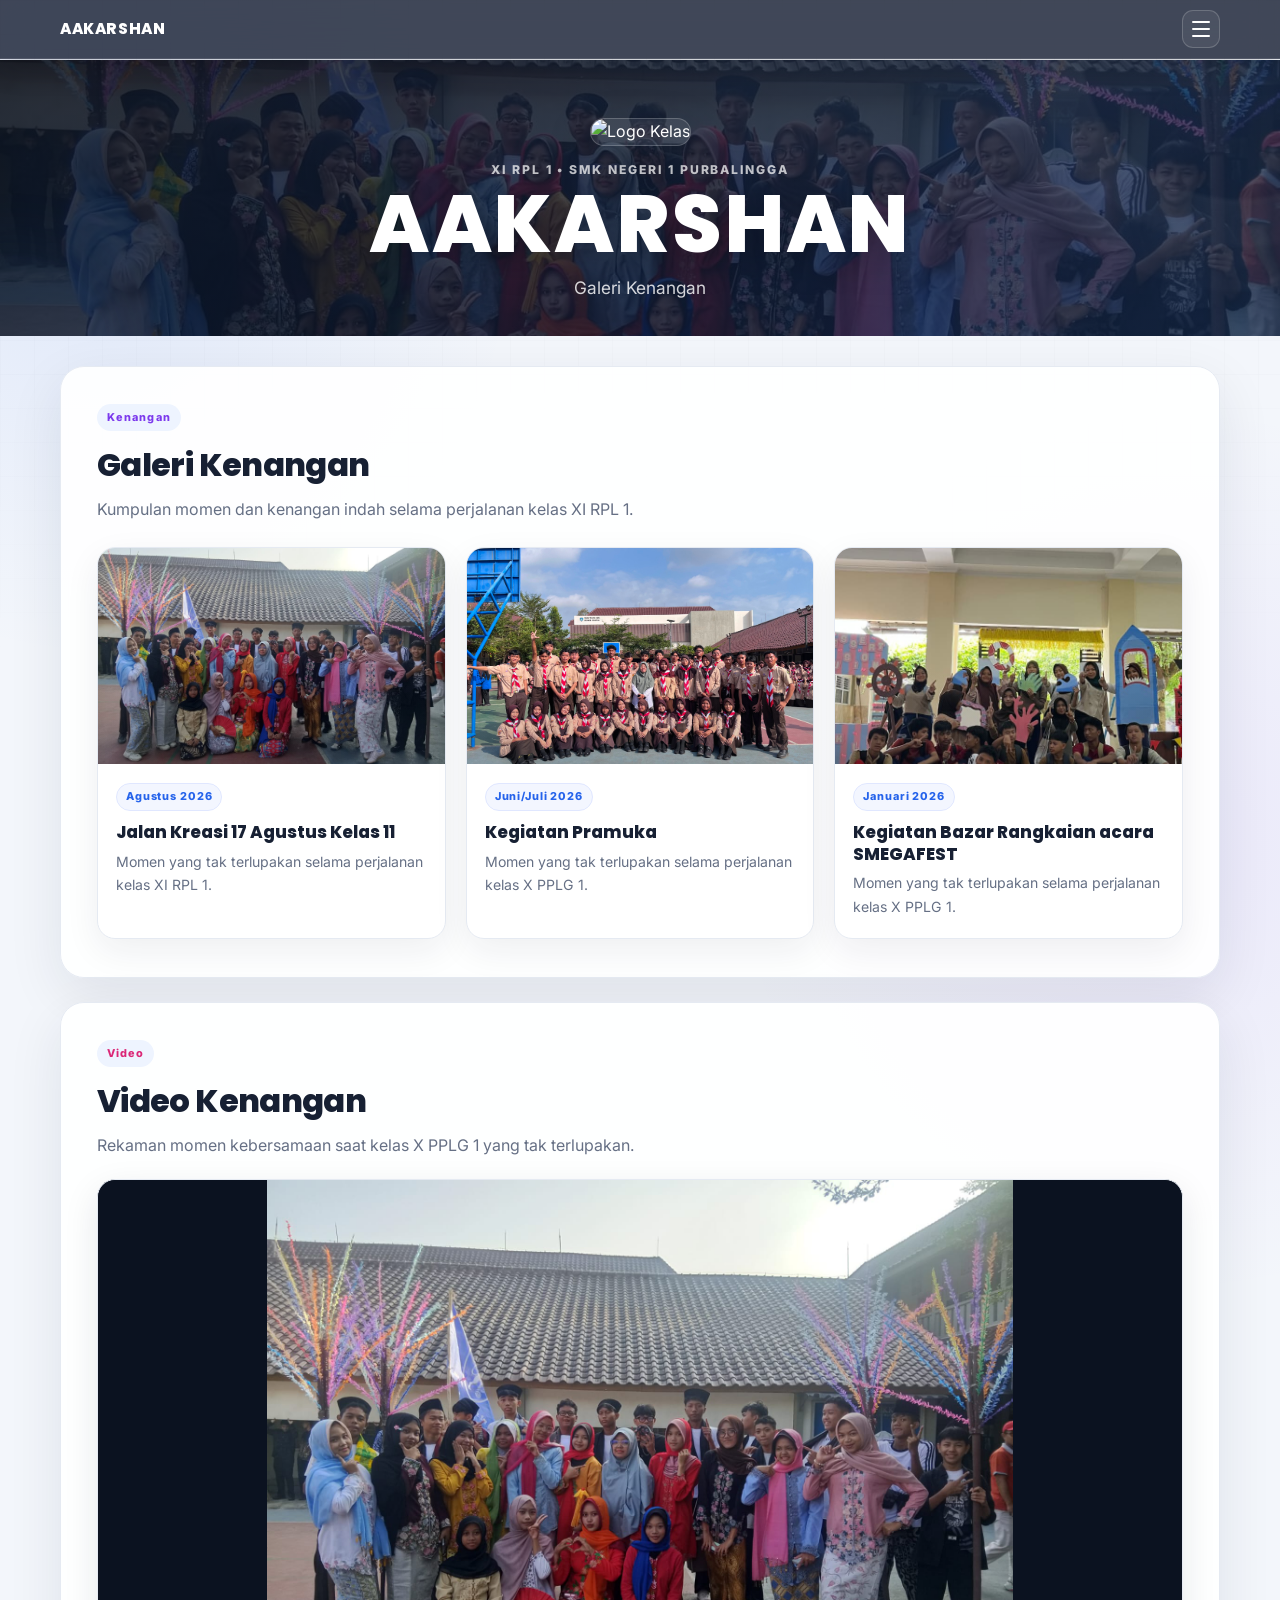
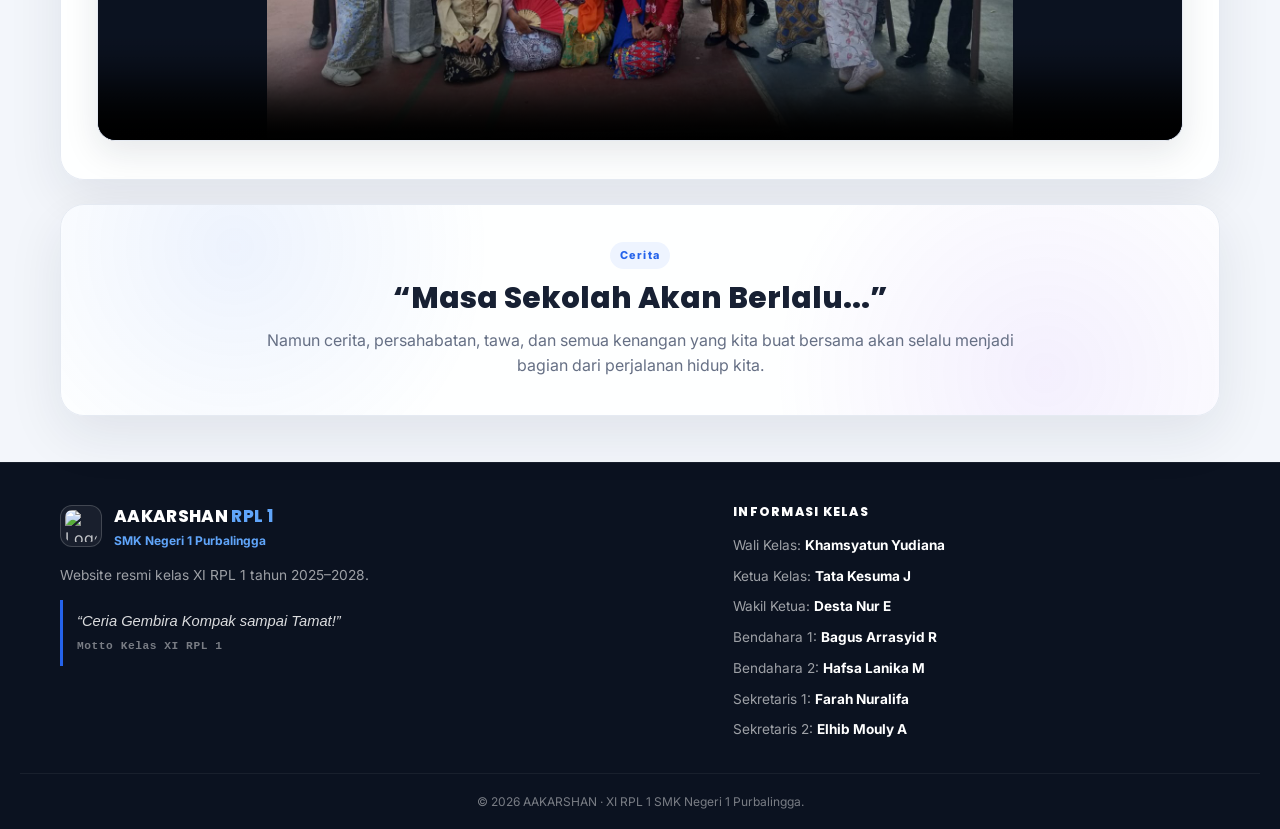
==== commit 61e5c3b0: "Add video using Git LFS" ====
--- a/galeri.html
+++ b/galeri.html
@@ -4,7 +4,7 @@
   <meta charset="UTF-8">
   <meta name="viewport" content="width=device-width, initial-scale=1.0">
   <title>Galeri Kenangan — AAKARSHAN XI RPL 1</title>
-  <link rel="icon" type="image/png" href="images/pplg1.png">
+  <link rel="icon" type="image/png" href="images/logo new.png">
   <link rel="preconnect" href="https://fonts.googleapis.com">
   <link rel="preconnect" href="https://fonts.gstatic.com" crossorigin>
   <link href="https://fonts.googleapis.com/css2?family=Poppins:wght@600;700;800&family=Inter:wght@400;500;600;700&display=swap" rel="stylesheet">
@@ -12,8 +12,31 @@
 </head>
 
 <body>
+  <div class="navbar-wrapper">
+    <div class="navbar-inner">
+      <a href="index.html" class="navbar-brand">AAKARSHAN</a>
+
+      <button type="button" class="hamburger-btn" id="hamburgerBtn"
+              aria-label="Buka menu navigasi" aria-expanded="false" aria-controls="navMenu">
+        <span></span><span></span><span></span>
+      </button>
+
+      <nav class="navbar" id="navMenu" aria-label="Navigasi utama">
+        <ul>
+          <li><a href="index.html">Home</a></li>
+          <li><a href="jadwal.html">Jadwal Pelajaran</a></li>
+          <li><a href="piket.html">Jadwal Piket</a></li>
+          <li><a href="struktur.html">Struktur Kelas</a></li>
+          <li><a href="galeri.html" class="active">Galeri Kenangan</a></li>
+          <li><a href="kelompok.html">Kelompok</a></li>
+          <li><a href="pesan.html">Pesan</a></li>
+        </ul>
+      </nav>
+    </div>
+  </div>
+
   <header class="hero">
-    <img src="images/pplg1.png" alt="Logo Kelas" class="hero-logo">
+    <img src="images/logo new.png" alt="Logo Kelas" class="hero-logo">
 
     <p class="eyebrow">XI RPL 1 • SMK Negeri 1 Purbalingga</p>
 
@@ -21,16 +44,6 @@
 
     <p class="hero-headline">Galeri Kenangan</p>
 
-    <nav class="navbar" aria-label="Navigasi utama">
-      <ul>
-        <li><a href="index.html">Home</a></li>
-        <li><a href="jadwal.html">Jadwal Pelajaran</a></li>
-        <li><a href="piket.html">Jadwal Piket</a></li>
-        <li><a href="struktur.html">Struktur Kelas</a></li>
-        <li><a href="galeri.html" class="active">Galeri Kenangan</a></li>
-        <li><a href="kelompok.html">Kelompok</a></li>
-      </ul>
-    </nav>
   </header>
 
   <main>
@@ -50,7 +63,7 @@
           </div>
 
           <div class="memory-content">
-            <span class="memory-date">1998</span>
+            <span class="memory-date">Agustus 2026</span>
             <h3>Jalan Kreasi 17 Agustus Kelas 11</h3>
             <p>Momen yang tak terlupakan selama perjalanan kelas XI RPL 1.</p>
           </div>
@@ -58,27 +71,44 @@
 
         <article class="memory-card">
           <div class="memory-photo">
-            <img src="images/kenangan2.jpg" alt="Kegiatan sekolah" loading="lazy">
+            <img src="images/pramukaXI.jpeg" alt="Kegiatan sekolah" loading="lazy">
           </div>
 
           <div class="memory-content">
-            <span class="memory-date">2000</span>
-            <h3></h3>
-            <p></p>
+            <span class="memory-date">Juni/Juli 2026</span>
+            <h3>Kegiatan Pramuka</h3>
+            <p>Momen yang tak terlupakan selama perjalanan kelas X PPLG 1.</p>
           </div>
         </article>
 
         <article class="memory-card">
           <div class="memory-photo">
-            <img src="images/kenangan3.jpg" alt="Momen bersama kelas" loading="lazy">
+            <img src="images/bazar.jpeg" alt="Momen bersama kelas" loading="lazy">
           </div>
 
           <div class="memory-content">
-            <span class="memory-date">2009</span>
-            <h3></h3>
-            <p></p>
+            <span class="memory-date">Januari 2026</span>
+            <h3>Kegiatan Bazar Rangkaian acara SMEGAFEST</h3>
+            <p>Momen yang tak terlupakan selama perjalanan kelas X PPLG 1.</p>
           </div>
         </article>
+      </div>
+    </section>
+
+    <section class="box video-box" id="VideoKenangan">
+      <span class="section-tag accent-pink">Video</span>
+
+      <h2>Video Kenangan</h2>
+
+      <p class="section-note">
+        Rekaman momen kebersamaan saat kelas X PPLG 1 yang tak terlupakan.
+      </p>
+
+      <div class="video-wrapper">
+        <video controls preload="metadata" poster="images/bareng.jpeg" playsinline>
+          <source src="images/kenangan PPLG.mp4" type="video/mp4">
+          Maaf, browser Anda tidak mendukung pemutaran video.
+        </video>
       </div>
     </section>
 
@@ -92,8 +122,44 @@
     </section>
   </main>
 
-  <footer>
-    &copy; AAKARSHAN · XI RPL 1 SMK Negeri 1 Purbalingga
+  <footer class="site-footer">
+    <div class="footer-main">
+      <div class="footer-brand">
+        <div class="footer-brand-top">
+          <img src="images/logo new.png" alt="Logo Kelas" class="footer-logo">
+          <div>
+            <span class="footer-brand-name">AAKARSHAN <span class="accent-blue">RPL 1</span></span>
+            <span class="footer-brand-sub">SMK Negeri 1 Purbalingga</span>
+          </div>
+        </div>
+
+        <p class="footer-desc">
+          Website resmi kelas XI RPL 1 tahun 2025&ndash;2028.
+        </p>
+
+        <blockquote class="footer-quote">
+          &ldquo;Ceria Gembira Kompak sampai Tamat!&rdquo;
+          <span>Motto Kelas XI RPL 1</span>
+        </blockquote>
+      </div>
+
+      <div class="footer-info">
+        <h4>Informasi Kelas</h4>
+        <ul>
+          <li>Wali Kelas: <strong>Khamsyatun Yudiana</strong></li>
+          <li>Ketua Kelas: <strong>Tata Kesuma J</strong></li>
+          <li>Wakil Ketua: <strong>Desta Nur E</strong></li>
+          <li>Bendahara 1: <strong>Bagus Arrasyid R</strong></li>
+          <li>Bendahara 2: <strong>Hafsa Lanika M</strong></li>
+          <li>Sekretaris 1: <strong>Farah Nuralifa</strong></li>
+          <li>Sekretaris 2: <strong>Elhib Mouly A</strong></li>
+        </ul>
+      </div>
+    </div>
+
+    <div class="footer-bottom">
+      &copy; 2026 AAKARSHAN &middot; XI RPL 1 SMK Negeri 1 Purbalingga.
+    </div>
   </footer>
 
   <script src="script.js"></script>
--- a/style.css
+++ b/style.css
@@ -195,12 +195,15 @@
   align-items: center;
   gap: 3px;
   list-style: none;
+  width: 100%;
 }
 
 .navbar a {
   position: relative;
   z-index: 3;
-  display: block;
+  display: flex;
+  align-items: center;
+  justify-content: center;
   padding: 10px 17px;
   border-radius: 16px;
   color: rgba(255,255,255,0.67);
@@ -223,10 +226,10 @@
   content: "";
   position: absolute;
   z-index: 1;
-  top: 50%;
+  top: var(--nav-top, 50%);
   left: var(--nav-left, 0px);
   width: var(--nav-width, 0px);
-  height: 40px;
+  height: var(--nav-height, 40px);
   transform: translateY(-50%);
   border: 1px solid rgba(255,255,255,0.18);
   border-radius: 15px;
@@ -239,7 +242,9 @@
   pointer-events: none;
   transition:
     left 0.45s cubic-bezier(0.22,1,0.36,1),
-    width 0.45s cubic-bezier(0.22,1,0.36,1);
+    top 0.45s cubic-bezier(0.22,1,0.36,1),
+    width 0.45s cubic-bezier(0.22,1,0.36,1),
+    height 0.45s cubic-bezier(0.22,1,0.36,1);
 }
 
 .navbar.moving ul::after {
@@ -339,6 +344,149 @@
   border-radius: 50%;
   background: rgba(37,99,235,0.06);
   filter: blur(4px);
+}
+
+/* =========================================================
+   ABOUT WE
+   ========================================================= */
+
+.about-box {
+  position: relative;
+  isolation: isolate;
+  overflow: hidden;
+  padding: clamp(30px, 5vw, 50px) clamp(24px, 5vw, 56px);
+  color: var(--ink);
+  text-align: center;
+  border: 1px solid rgba(255, 255, 255, 0.55);
+  border-radius: 32px;
+  background:
+    linear-gradient(135deg, rgba(255, 255, 255, 0.55), rgba(255, 255, 255, 0.18)),
+    radial-gradient(circle at 20% 15%, rgba(37, 99, 235, 0.14), transparent 55%),
+    radial-gradient(circle at 85% 85%, rgba(124, 58, 237, 0.14), transparent 55%);
+  -webkit-backdrop-filter: blur(28px) saturate(180%);
+  backdrop-filter: blur(28px) saturate(180%);
+  box-shadow:
+    0 8px 32px rgba(23, 32, 51, 0.14),
+    0 1.5px 0 rgba(255, 255, 255, 0.7) inset,
+    0 -1px 0 rgba(255, 255, 255, 0.25) inset;
+}
+
+/* sapuan cahaya kaca di bagian atas — ciri khas liquid glass */
+.about-box::before {
+  content: "";
+  position: absolute;
+  z-index: 0;
+  inset: 0;
+  background: linear-gradient(
+    120deg,
+    rgba(255, 255, 255, 0.65) 0%,
+    rgba(255, 255, 255, 0.12) 32%,
+    transparent 55%
+  );
+  pointer-events: none;
+}
+
+/* garis tepi tipis mengilap */
+.about-box::after {
+  content: "";
+  position: absolute;
+  z-index: 0;
+  inset: 0;
+  border-radius: inherit;
+  padding: 1px;
+  background: linear-gradient(
+    160deg,
+    rgba(255, 255, 255, 0.85),
+    rgba(255, 255, 255, 0) 30%,
+    rgba(255, 255, 255, 0) 70%,
+    rgba(255, 255, 255, 0.5)
+  );
+  -webkit-mask:
+    linear-gradient(#fff 0 0) content-box,
+    linear-gradient(#fff 0 0);
+  -webkit-mask-composite: xor;
+  mask-composite: exclude;
+  pointer-events: none;
+}
+
+.about-box .section-tag {
+  position: relative;
+  z-index: 1;
+  border: 1px solid rgba(255, 255, 255, 0.6);
+  background: rgba(255, 255, 255, 0.45);
+  color: var(--primary);
+  -webkit-backdrop-filter: blur(6px);
+  backdrop-filter: blur(6px);
+}
+
+.about-glow {
+  position: absolute;
+  z-index: 0;
+  border-radius: 50%;
+  pointer-events: none;
+  filter: blur(4px);
+}
+
+.about-glow-a {
+  width: 260px;
+  height: 260px;
+  left: -90px;
+  top: -110px;
+  background: radial-gradient(circle, rgba(37, 99, 235, 0.30), transparent 70%);
+}
+
+.about-glow-b {
+  width: 300px;
+  height: 300px;
+  right: -110px;
+  bottom: -140px;
+  background: radial-gradient(circle, rgba(124, 58, 237, 0.28), transparent 70%);
+}
+
+.about-title {
+  position: relative;
+  z-index: 1;
+  margin: 8px auto 6px;
+  font: 800 clamp(1.7rem, 4vw, 2.4rem) Poppins, Arial;
+  letter-spacing: 0.02em;
+  background: linear-gradient(120deg, var(--primary-dark) 0%, var(--primary) 45%, var(--purple) 100%);
+  -webkit-background-clip: text;
+  background-clip: text;
+  color: transparent;
+  text-shadow: 0 1px 0 rgba(255, 255, 255, 0.4);
+}
+
+.about-quote-mark {
+  position: relative;
+  z-index: 1;
+  display: block;
+  margin: 0 auto -12px;
+  font: 800 3.4rem/1 Georgia, serif;
+  color: rgba(37, 99, 235, 0.22);
+}
+
+.about-text {
+  position: relative;
+  z-index: 1;
+  max-width: 760px;
+  margin: 14px auto 0;
+  color: rgba(23, 32, 51, 0.78);
+  font-size: clamp(0.9rem, 1.6vw, 1rem);
+  line-height: 1.85;
+}
+
+@supports not ((backdrop-filter: blur(1px)) or (-webkit-backdrop-filter: blur(1px))) {
+  .about-box {
+    background:
+      linear-gradient(135deg, rgba(255, 255, 255, 0.92), rgba(255, 255, 255, 0.82));
+  }
+}
+
+@media (max-width: 620px) {
+  .about-quote-mark {
+    font-size: 2.6rem;
+    margin-bottom: -8px;
+  }
 }
 
 /* =========================================================
@@ -497,10 +645,17 @@
 }
 
 /* Wali Kelas: one prominent centered card */
+.box#Member > .card-container:first-of-type {
+  margin-bottom: 22px;
+}
+
 .box#Member > .card-container:first-of-type .card {
-  flex-basis: 290px;
-  width: 290px;
-  padding: 16px;
+  display: flex;
+  flex-direction: column;
+  align-items: center;
+  flex-basis: 300px;
+  width: min(100%, 300px);
+  padding: 18px;
   border-color: #ddd6fe;
   background:
     radial-gradient(circle at 50% 0%, rgba(124,58,237,0.10), transparent 11rem),
@@ -514,7 +669,17 @@
 }
 
 .box#Member > .card-container:first-of-type .card img {
-  border-radius: 16px;
+  display: block;
+  width: min(100%, 260px);
+  height: 260px;
+  aspect-ratio: 1 / 1;
+  object-fit: cover;
+  object-position: center top;
+  margin: 0 auto 16px;
+  padding: 4px;
+  border-radius: 18px;
+  background: #f1f5f9;
+  box-shadow: 0 8px 25px rgba(23,32,51,0.08);
 }
 
 .box#Member > .card-container:first-of-type .card h3 {
@@ -691,6 +856,7 @@
   border-radius: 11px;
   font-size: 0.88rem;
   font-weight: 800;
+  transition: background 0.25s ease, transform 0.25s ease;
 }
 
 .btn-primary {
@@ -737,6 +903,132 @@
   color: #7a8598;
   font-size: 0.78rem;
   text-align: center;
+}
+
+/* =========================================================
+   SITE FOOTER (LENGKAP)
+   ========================================================= */
+
+footer.site-footer {
+  margin-top: 40px;
+  padding: 40px 20px 0;
+  background: #0b1220;
+  color: rgba(255, 255, 255, 0.75);
+  border-top: 1px solid rgba(255, 255, 255, 0.06);
+  text-align: left;
+  font-size: inherit;
+}
+
+.footer-main {
+  display: grid;
+  grid-template-columns: 1.3fr 1fr;
+  gap: 40px;
+  width: min(1160px, calc(100% - 8px));
+  margin: 0 auto;
+  padding-bottom: 32px;
+}
+
+.footer-brand-top {
+  display: flex;
+  align-items: center;
+  gap: 12px;
+  margin-bottom: 14px;
+}
+
+.footer-logo {
+  width: 42px;
+  height: 42px;
+  object-fit: contain;
+  padding: 4px;
+  border: 1px solid rgba(255, 255, 255, 0.18);
+  border-radius: 12px;
+  background: rgba(255, 255, 255, 0.06);
+}
+
+.footer-brand-name {
+  display: block;
+  font: 800 1.05rem Poppins, Arial;
+  letter-spacing: 0.02em;
+  color: #fff;
+}
+
+.footer-brand-name .accent-blue {
+  color: #60a5fa;
+}
+
+.footer-brand-sub {
+  display: block;
+  margin-top: 2px;
+  font-size: 0.75rem;
+  font-weight: 700;
+  color: #60a5fa;
+}
+
+.footer-desc {
+  max-width: 460px;
+  margin-bottom: 14px;
+  color: rgba(255, 255, 255, 0.6);
+  font-size: 0.86rem;
+  line-height: 1.6;
+}
+
+.footer-quote {
+  padding: 10px 0 10px 14px;
+  border-left: 3px solid #2563eb;
+  color: rgba(255, 255, 255, 0.85);
+  font-size: 0.92rem;
+  font-style: italic;
+}
+
+.footer-quote span {
+  display: block;
+  margin-top: 4px;
+  color: rgba(255, 255, 255, 0.45);
+  font-family: "Courier New", monospace;
+  font-size: 0.7rem;
+  font-weight: 700;
+  font-style: normal;
+  letter-spacing: 0.05em;
+}
+
+.footer-info h4 {
+  margin-bottom: 14px;
+  font: 800 0.78rem Poppins, Arial;
+  letter-spacing: 0.10em;
+  text-transform: uppercase;
+  color: #fff;
+}
+
+.footer-info ul {
+  display: flex;
+  flex-direction: column;
+  gap: 9px;
+  list-style: none;
+}
+
+.footer-info li {
+  color: rgba(255, 255, 255, 0.6);
+  font-size: 0.85rem;
+}
+
+.footer-info li strong {
+  color: #fff;
+  font-weight: 700;
+}
+
+.footer-bottom {
+  padding: 18px 20px;
+  border-top: 1px solid rgba(255, 255, 255, 0.06);
+  color: rgba(255, 255, 255, 0.45);
+  font-size: 0.75rem;
+  text-align: center;
+}
+
+@media (max-width: 680px) {
+  .footer-main {
+    grid-template-columns: 1fr;
+    gap: 26px;
+  }
 }
 
 main,
@@ -765,446 +1057,7 @@
 }
 
 /* =========================================================
-   TABLET
-   ========================================================= */
-
-@media (max-width: 900px) {
-  .piket-grid {
-    grid-template-columns: repeat(3, minmax(0, 1fr));
-  }
-
-  .card-container {
-    justify-content: center;
-  }
-
-  .struktur-grid {
-    grid-template-columns: repeat(2, minmax(0, 1fr));
-  }
-}
-
-@media (min-width: 681px) and (max-width: 900px) {
-  .schedule-grid {
-    grid-template-columns: 1fr;
-  }
-}
-
-/* =========================================================
-   MOBILE
-   ========================================================= */
-
-@media (max-width: 680px) {
-  .hero {
-    padding: 36px 15px 28px;
-  }
-
-  .hero-logo {
-    width: 74px;
-    height: 74px;
-    border-radius: 19px;
-  }
-
-  .hero-title {
-    font-size: clamp(2.2rem, 15vw, 3.4rem);
-  }
-
-  main {
-    width: calc(100% - 20px);
-    margin: 22px auto 34px;
-  }
-
-  .box {
-    border-radius: 18px;
-    padding: 19px;
-  }
-
-  .home-box {
-    min-height: 210px;
-  }
-
-  /* =========================================================
-   NAVBAR
-========================================================= */
-
-.navbar {
-    position: sticky;
-    top: 14px;
-    z-index: 50;
-
-    width: min(760px, calc(100% - 24px));
-
-    margin: 14px auto 0;
-    padding: 7px;
-
-    border: 1px solid rgba(255,255,255,0.22);
-    border-radius: 22px;
-
-    background: rgba(17, 24, 39, 0.72);
-
-    backdrop-filter: blur(22px) saturate(160%);
-    -webkit-backdrop-filter: blur(22px) saturate(160%);
-
-    box-shadow:
-        0 14px 40px rgba(0,0,0,0.20),
-        inset 0 1px 0 rgba(255,255,255,0.16);
-
-    overflow: hidden;
-    isolation: isolate;
-}
-
-
-/* =========================================
-   BACKGROUND NAVBAR
-========================================= */
-
-.navbar::before {
-    content: "";
-
-    position: absolute;
-    inset: 0;
-
-    z-index: -2;
-
-    border-radius: inherit;
-
-    background:
-        linear-gradient(
-            120deg,
-            rgba(255,255,255,0.11),
-            rgba(255,255,255,0.025) 45%,
-            rgba(255,255,255,0.08)
-        );
-
-    pointer-events: none;
-}
-
-
-/* =========================================
-   NAVBAR LIST
-========================================= */
-
-.navbar ul {
-    position: relative;
-
-    display: flex;
-
-    justify-content: center;
-    align-items: center;
-
-    gap: 3px;
-
-    list-style: none;
-
-    width: 100%;
-}
-
-
-/* =========================================
-   NAVBAR LINK
-========================================= */
-
-.navbar a {
-    position: relative;
-
-    z-index: 3;
-
-    display: flex;
-
-    align-items: center;
-    justify-content: center;
-
-    padding: 10px 17px;
-
-    border-radius: 16px;
-
-    color: rgba(255,255,255,0.67);
-
-    font-size: 0.82rem;
-    font-weight: 800;
-
-    white-space: nowrap;
-
-    transition:
-        color 0.25s ease,
-        transform 0.25s ease;
-}
-
-
-.navbar a:hover,
-.navbar a.active {
-    color: #fff;
-}
-
-
-.navbar a:hover {
-    transform: translateY(-1px);
-}
-
-
-/* =========================================
-   GLASS INDICATOR
-========================================= */
-
-.navbar ul::after {
-    content: "";
-
-    position: absolute;
-
-    z-index: 1;
-
-    top: var(--nav-top, 0px);
-    left: var(--nav-left, 0px);
-
-    width: var(--nav-width, 0px);
-    height: var(--nav-height, 40px);
-
-    transform: none;
-
-    border: 1px solid rgba(255,255,255,0.18);
-
-    border-radius: 15px;
-
-    background:
-        linear-gradient(
-            135deg,
-            rgba(255,255,255,0.22),
-            rgba(255,255,255,0.07)
-        );
-
-    box-shadow:
-        0 6px 20px rgba(0,0,0,0.18),
-        inset 0 1px 0 rgba(255,255,255,0.25);
-
-    backdrop-filter: blur(12px);
-    -webkit-backdrop-filter: blur(12px);
-
-    pointer-events: none;
-
-    transition:
-        left 0.45s cubic-bezier(0.22,1,0.36,1),
-        top 0.45s cubic-bezier(0.22,1,0.36,1),
-        width 0.45s cubic-bezier(0.22,1,0.36,1),
-        height 0.45s cubic-bezier(0.22,1,0.36,1);
-}
-
-
-/* =========================================
-   SAAT PINDAH HALAMAN
-========================================= */
-
-.navbar.moving ul::after {
-    filter: brightness(1.12);
-}
-
-
-/* =========================================================
-   NAVBAR MOBILE
-========================================================= */
-
-@media (max-width: 680px) {
-
-    .navbar {
-        top: 8px;
-
-        width: calc(100% - 28px);
-
-        margin: 12px auto 0;
-
-        padding: 6px;
-
-        border-radius: 18px;
-    }
-
-
-    /* =====================================
-       GRID 2 x 2
-    ===================================== */
-
-    .navbar ul {
-        display: grid;
-
-        grid-template-columns:
-            repeat(2, minmax(0, 1fr));
-
-        grid-template-rows:
-            repeat(2, auto);
-
-        gap: 4px;
-
-        width: 100%;
-    }
-
-
-    /* =====================================
-       LIST ITEM
-    ===================================== */
-
-    .navbar li {
-        width: 100%;
-
-        min-width: 0;
-    }
-
-
-    /* =====================================
-       LINK MOBILE
-    ===================================== */
-
-    .navbar a {
-        display: flex;
-
-        align-items: center;
-        justify-content: center;
-
-        width: 100%;
-
-        min-height: 42px;
-
-        padding: 8px 4px;
-
-        border-radius: 13px;
-
-        text-align: center;
-
-        font-size: 0.72rem;
-
-        line-height: 1.2;
-
-        white-space: normal;
-
-        word-break: normal;
-
-        overflow-wrap: break-word;
-
-        box-sizing: border-box;
-    }
-
-
-    /* =====================================
-       GLASS MOBILE
-    ===================================== */
-
-    .navbar ul::after {
-        height: var(--nav-height, 42px);
-
-        border-radius: 13px;
-
-        transition:
-            left 0.35s cubic-bezier(0.22,1,0.36,1),
-            top 0.35s cubic-bezier(0.22,1,0.36,1),
-            width 0.35s cubic-bezier(0.22,1,0.36,1),
-            height 0.35s cubic-bezier(0.22,1,0.36,1);
-    }
-}
-
-
-/* =========================================================
-   HP KECIL
-========================================================= */
-
-@media (max-width: 400px) {
-
-    .navbar {
-        width: calc(100% - 20px);
-
-        padding: 5px;
-
-        border-radius: 16px;
-    }
-
-
-    .navbar ul {
-        gap: 3px;
-    }
-
-
-    .navbar a {
-        min-height: 40px;
-
-        padding: 7px 3px;
-
-        font-size: 0.67rem;
-
-        border-radius: 12px;
-    }
-
-
-    .navbar ul::after {
-        border-radius: 12px;
-    }
-}
-
-  .schedule-grid {
-    display: flex;
-    flex-direction: column;
-    align-items: center;
-  }
-
-  .piket-grid,
-  .struktur-grid {
-    grid-template-columns: 1fr;
-  }
-
-  .day-card {
-    width: 100%;
-    max-width: 540px;
-  }
-
-  .card-container {
-    justify-content: center;
-  }
-
-  .card,
-  .box#Member > .card-container:first-of-type .card {
-    flex: 1 1 100%;
-    width: 100%;
-    max-width: 330px;
-  }
-
-  .search-box {
-    max-width: none;
-  }
-
-  .stats-grid {
-    grid-template-columns: repeat(2, 1fr);
-  }
-
-  .lesson-list li {
-    grid-template-columns: 1fr;
-  }
-
-  .lesson-meta {
-    grid-column: auto;
-  }
-
-  .cta-group {
-    flex-direction: column;
-  }
-
-  .btn {
-    text-align: center;
-  }
-}
-
-/* =========================================================
-   REDUCE MOTION
-   ========================================================= */
-
-@media (prefers-reduced-motion: reduce) {
-  html {
-    scroll-behavior: auto;
-  }
-
-  *,
-  *::before,
-  *::after {
-    animation: none !important;
-    transition: none !important;
-  }
-}
-
-/* =========================================================
-   BIRTHDAY — TAMBAHAN
-   Tidak mengubah styling utama website.
+   BIRTHDAY SECTION
    ========================================================= */
 
 .birthday-box {
@@ -1260,69 +1113,76 @@
 
 .birthday-toast {
   position: fixed;
+  bottom: 20px;
   right: 20px;
-  bottom: 20px;
-  z-index: 1000;
+  background-color: #fff;
+  border-left: 5px solid #ff6b81;
+  box-shadow: 0 4px 12px rgba(0, 0, 0, 0.15);
+  padding: 15px 20px;
+  border-radius: 8px;
   display: flex;
   align-items: center;
-  gap: 12px;
-  width: min(380px, calc(100% - 30px));
-  padding: 13px 14px;
-  border: 1px solid rgba(255, 255, 255, 0.35);
-  border-radius: 18px;
-  background: rgba(20, 27, 42, 0.88);
-  color: #fff;
-  box-shadow: 0 18px 45px rgba(0, 0, 0, 0.22);
-  backdrop-filter: blur(18px) saturate(150%);
-  -webkit-backdrop-filter: blur(18px) saturate(150%);
-  animation: toastIn 0.5s cubic-bezier(0.22, 1, 0.36, 1) both;
+  gap: 15px;
+  z-index: 9999;
+  animation: slideInRight 0.5s cubic-bezier(0.25, 0.8, 0.25, 1) forwards;
+}
+
+.birthday-toast.hide {
+  animation: fadeOutDown 0.3s forwards;
 }
 
 .birthday-toast-icon {
-  display: grid;
-  place-items: center;
-  flex: 0 0 42px;
-  width: 42px;
-  height: 42px;
-  border-radius: 13px;
-  background: rgba(255, 255, 255, 0.12);
-  font-size: 1.35rem;
+  font-size: 24px;
 }
 
 .birthday-toast div {
-  min-width: 0;
   display: flex;
   flex-direction: column;
-  gap: 1px;
 }
 
 .birthday-toast strong {
-  font-size: 0.82rem;
-}
-
-.birthday-toast span:not(.birthday-toast-icon) {
-  color: rgba(255, 255, 255, 0.76);
-  font-size: 0.76rem;
-  overflow: hidden;
-  text-overflow: ellipsis;
-  white-space: nowrap;
+  color: #333;
+  font-size: 16px;
+  margin-bottom: 3px;
+}
+
+.birthday-toast span {
+  color: #666;
+  font-size: 14px;
 }
 
 .birthday-toast button {
-  margin-left: auto;
-  border: 0;
-  background: transparent;
-  color: rgba(255, 255, 255, 0.65);
-  font-size: 1.35rem;
-  line-height: 1;
+  background: none;
+  border: none;
+  font-size: 20px;
+  color: #999;
   cursor: pointer;
-}
-
-.birthday-toast.hide {
-  animation: toastOut 0.25s ease both;
-}
-
-/* Countdown setiap siswa */
+  margin-left: 10px;
+  transition: color 0.2s;
+}
+
+.birthday-toast button:hover {
+  color: #ff6b81;
+}
+
+@keyframes slideInRight {
+  from {
+    transform: translateX(100%);
+    opacity: 0;
+  }
+  to {
+    transform: translateX(0);
+    opacity: 1;
+  }
+}
+
+@keyframes fadeOutDown {
+  to {
+    transform: translateY(20px);
+    opacity: 0;
+  }
+}
+
 .birthday-countdown {
   display: inline-flex;
   align-items: center;
@@ -1508,76 +1368,10 @@
   }
 }
 
-@keyframes toastIn {
-  from {
-    opacity: 0;
-    transform: translateY(18px) scale(0.97);
-  }
-  to {
-    opacity: 1;
-    transform: translateY(0) scale(1);
-  }
-}
-
-@keyframes toastOut {
-  from {
-    opacity: 1;
-    transform: translateY(0);
-  }
-  to {
-    opacity: 0;
-    transform: translateY(12px);
-  }
-}
-
-@media (max-width: 680px) {
-  .birthday-box {
-    align-items: flex-start;
-    padding: 17px;
-    border-radius: 18px;
-  }
-
-  .birthday-icon {
-    flex-basis: 48px;
-    width: 48px;
-    height: 48px;
-    border-radius: 14px;
-    font-size: 1.5rem;
-  }
-
-  .birthday-toast {
-    right: 15px;
-    bottom: 15px;
-    width: calc(100% - 30px);
-  }
-
-  .birthday-popup {
-    padding: 14px;
-  }
-
-  .birthday-popup-card {
-    width: min(94vw, 350px);
-    padding: 24px 18px 21px;
-    border-radius: 25px;
-  }
-
-  .birthday-popup-photo-wrap {
-    width: 105px;
-    height: 105px;
-    border-radius: 29px;
-  }
-
-  .birthday-popup-photo-wrap img {
-    border-radius: 25px;
-  }
-
-  .birthday-countdown {
-    font-size: 0.64rem;
-    padding: 5px 8px;
-  }
-}
-
-/* GALERI */
+/* =========================================================
+   GALLERY & QUOTES
+   ========================================================= */
+
 .gallery-box {
   padding-bottom: clamp(26px, 4vw, 38px);
 }
@@ -1662,6 +1456,50 @@
   line-height: 1.65;
 }
 
+/* =========================================================
+   VIDEO KENANGAN
+   ========================================================= */
+
+.video-box {
+  padding-bottom: clamp(26px, 4vw, 38px);
+}
+
+.video-wrapper {
+  position: relative;
+  overflow: hidden;
+  margin-top: 20px;
+  border: 1px solid var(--line);
+  border-radius: var(--radius-md);
+  background: #0b1220;
+  box-shadow: 0 12px 35px rgba(23, 32, 51, 0.10);
+}
+
+.video-wrapper video {
+  display: block;
+  width: 100%;
+  max-height: 560px;
+  aspect-ratio: 16 / 9;
+  object-fit: contain;
+  background: #0b1220;
+  border-radius: inherit;
+}
+
+.video-wrapper video:focus-visible {
+  outline: 2px solid var(--primary);
+  outline-offset: 2px;
+}
+
+@media (max-width: 620px) {
+  .video-wrapper {
+    margin-top: 16px;
+    border-radius: 16px;
+  }
+
+  .video-wrapper video {
+    max-height: 320px;
+  }
+}
+
 .quote-box {
   position: relative;
   overflow: hidden;
@@ -1692,47 +1530,17 @@
   color: var(--muted);
 }
 
-@media (max-width: 850px) {
-  .memory-gallery {
-    grid-template-columns: repeat(2, minmax(0, 1fr));
-  }
-}
-
-@media (max-width: 620px) {
-  .memory-gallery {
-    grid-template-columns: 1fr;
-    gap: 16px;
-    margin-top: 20px;
-  }
-
-  .memory-content {
-    padding: 16px;
-  }
-
-  .memory-content h3 {
-    font-size: 1rem;
-  }
-
-  .memory-content p {
-    font-size: 0.84rem;
-  }
-
-  .quote-box {
-    padding: 24px 18px;
-  }
-}
-
-
 /* =========================================
-   STYLE UNTUK HALAMAN ACAK KELOMPOK
+   STYLE KELOMPOK GENERATOR (REDESIGNED)
 ========================================= */
 .generator-container {
-  background: white;
+  background: var(--surface-solid);
   max-width: 600px;
   margin: 20px auto;
   padding: 25px;
-  border-radius: 12px;
-  box-shadow: 0 4px 10px rgba(0, 0, 0, 0.1);
+  border: 1px solid var(--line);
+  border-radius: var(--radius-md);
+  box-shadow: var(--shadow);
   text-align: center;
 }
 
@@ -1746,7 +1554,8 @@
 
 .radio-group label {
   cursor: pointer;
-  font-weight: 500;
+  font-weight: 600;
+  color: var(--ink);
 }
 
 .input-group {
@@ -1757,26 +1566,33 @@
 
 .input-group input {
   padding: 10px 15px;
-  border: 1px solid #ccc;
-  border-radius: 6px;
-  font-size: 16px;
+  border: 1px solid #d9e0ea;
+  border-radius: 12px;
+  font-size: 15px;
   width: 200px;
+  outline: none;
+  transition: border-color 0.25s ease;
+}
+
+.input-group input:focus {
+  border-color: var(--primary);
 }
 
 .btn-acak {
-  background-color: #2563eb;
+  background-color: var(--primary);
   color: white;
   border: none;
   padding: 10px 20px;
-  font-size: 16px;
-  border-radius: 6px;
+  font-size: 15px;
+  border-radius: 12px;
   cursor: pointer;
-  transition: 0.3s;
-  font-weight: bold;
+  transition: background-color 0.3s ease, transform 0.2s ease;
+  font-weight: 800;
 }
 
 .btn-acak:hover {
-  background-color: #2563eb;
+  background-color: var(--primary-dark);
+  transform: translateY(-1px);
 }
 
 .hasil-container {
@@ -1785,26 +1601,29 @@
   gap: 20px;
   justify-content: center;
   max-width: 1000px;
-  margin: 40px auto;
-  padding: 0 20px;
+  margin: 30px auto;
+  padding: 0;
 }
 
 .kelompok-card {
-  background: white;
+  background: var(--surface-solid);
   width: 250px;
-  border-radius: 10px;
+  border-radius: var(--radius-md);
   padding: 20px;
-  box-shadow: 0 4px 10px rgba(0, 0, 0, 0.1);
-  border-top: 5px solid #2563eb;
+  box-shadow: 0 7px 24px rgba(23,32,51,0.055);
+  border: 1px solid var(--line);
+  border-top: 5px solid var(--primary);
 }
 
 .kelompok-card h3 {
   margin-top: 0;
-  color: #333;
+  color: var(--ink);
   text-align: center;
-  border-bottom: 2px dashed #ddd;
+  border-bottom: 1px dashed var(--line);
   padding-bottom: 10px;
   margin-bottom: 15px;
+  font-size: 1.05rem;
+  font-weight: 800;
 }
 
 .kelompok-card ul {
@@ -1815,9 +1634,11 @@
 
 .kelompok-card ul li {
   padding: 8px 0;
-  border-bottom: 1px solid #eee;
+  border-bottom: 1px solid #edf0f4;
   display: flex;
   align-items: center;
+  font-size: 0.88rem;
+  color: var(--ink);
 }
 
 .kelompok-card ul li::before {
@@ -1828,4 +1649,371 @@
 
 .kelompok-card ul li:last-child {
   border-bottom: none;
-}+}
+
+/* =========================================================
+   RESPONSIVE (TABLET & MOBILE)
+   ========================================================= */
+
+@media (max-width: 900px) {
+  .piket-grid {
+    grid-template-columns: repeat(3, minmax(0, 1fr));
+  }
+
+  .card-container {
+    justify-content: center;
+  }
+
+  .struktur-grid {
+    grid-template-columns: repeat(2, minmax(0, 1fr));
+  }
+}
+
+@media (min-width: 681px) and (max-width: 900px) {
+  .schedule-grid {
+    grid-template-columns: 1fr;
+  }
+}
+
+@media (max-width: 850px) {
+  .memory-gallery {
+    grid-template-columns: repeat(2, minmax(0, 1fr));
+  }
+}
+
+@media (max-width: 680px) {
+  .hero {
+    padding: 36px 15px 28px;
+  }
+
+  .hero-logo {
+    width: 74px;
+    height: 74px;
+    border-radius: 19px;
+  }
+
+  .hero-title {
+    font-size: clamp(2.2rem, 15vw, 3.4rem);
+  }
+
+  main {
+    width: calc(100% - 20px);
+    margin: 22px auto 34px;
+  }
+
+  .box {
+    border-radius: 18px;
+    padding: 19px;
+  }
+
+  .home-box {
+    min-height: 210px;
+  }
+
+  /* NB: aturan navbar mode-grid lama sudah dihapus — navbar sekarang
+     selalu pakai mode hamburger/dropdown di semua ukuran layar,
+     lihat blok "NAVBAR — MODE HAMBURGER PERMANEN" di bawah. */
+
+  .schedule-grid {
+    display: flex;
+    flex-direction: column;
+    align-items: center;
+  }
+
+  .piket-grid,
+  .struktur-grid {
+    grid-template-columns: 1fr;
+  }
+
+  .day-card {
+    width: 100%;
+    max-width: 540px;
+  }
+
+  .card-container {
+    justify-content: center;
+  }
+
+  .card,
+  .box#Member > .card-container:first-of-type .card {
+    flex: 1 1 100%;
+    width: 100%;
+    max-width: 330px;
+  }
+
+  .box#Member > .card-container:first-of-type .card {
+    width: min(100%, 280px);
+    padding: 16px;
+  }
+
+  .box#Member > .card-container:first-of-type .card img {
+    width: min(100%, 220px);
+    height: 220px;
+  }
+
+  .search-box {
+    max-width: none;
+  }
+
+  .stats-grid {
+    grid-template-columns: repeat(2, 1fr);
+  }
+
+  .lesson-list li {
+    grid-template-columns: 1fr;
+  }
+
+  .lesson-meta {
+    grid-column: auto;
+  }
+
+  .cta-group {
+    flex-direction: column;
+  }
+
+  .btn {
+    text-align: center;
+  }
+
+  .birthday-box {
+    align-items: flex-start;
+    padding: 17px;
+    border-radius: 18px;
+  }
+
+  .birthday-icon {
+    flex-basis: 48px;
+    width: 48px;
+    height: 48px;
+    border-radius: 14px;
+    font-size: 1.5rem;
+  }
+
+  .birthday-toast {
+    right: 15px;
+    bottom: 15px;
+    width: calc(100% - 30px);
+  }
+
+  .birthday-popup {
+    padding: 14px;
+  }
+
+  .birthday-popup-card {
+    width: min(94vw, 350px);
+    padding: 24px 18px 21px;
+    border-radius: 25px;
+  }
+
+  .birthday-popup-photo-wrap {
+    width: 105px;
+    height: 105px;
+    border-radius: 29px;
+  }
+
+  .birthday-popup-photo-wrap img {
+    border-radius: 25px;
+  }
+
+  .birthday-countdown {
+    font-size: 0.64rem;
+    padding: 5px 8px;
+  }
+}
+
+@media (max-width: 620px) {
+  .memory-gallery {
+    grid-template-columns: 1fr;
+    gap: 16px;
+    margin-top: 20px;
+  }
+
+  .memory-content {
+    padding: 16px;
+  }
+
+  .memory-content h3 {
+    font-size: 1rem;
+  }
+
+  .memory-content p {
+    font-size: 0.84rem;
+  }
+
+  .quote-box {
+    padding: 24px 18px;
+  }
+}
+
+@media (max-width: 400px) {
+  .navbar {
+    width: calc(100% - 20px);
+    padding: 5px;
+    border-radius: 16px;
+  }
+
+  .navbar ul {
+    gap: 3px;
+  }
+
+  .navbar a {
+    min-height: 40px;
+    padding: 7px 3px;
+    font-size: 0.67rem;
+    border-radius: 12px;
+  }
+
+  .navbar ul::after {
+    border-radius: 12px;
+  }
+}
+
+/* =========================================================
+   REDUCE MOTION
+   ========================================================= */
+
+@media (prefers-reduced-motion: reduce) {
+  html {
+    scroll-behavior: auto;
+  }
+
+  *,
+  *::before,
+  *::after {
+    animation: none !important;
+    transition: none !important;
+  }
+}
+/* =========================================================
+   NAVBAR FIXED + HAMBURGER (PEMBARUAN)
+   ========================================================= */
+
+.navbar-wrapper {
+  position: fixed;
+  top: 0;
+  left: 0;
+  z-index: 1000;
+  width: 100%;
+  background: rgba(15, 23, 42, 0.78);
+  backdrop-filter: blur(18px) saturate(160%);
+  -webkit-backdrop-filter: blur(18px) saturate(160%);
+  border-bottom: 1px solid rgba(255,255,255,0.10);
+  box-shadow: 0 8px 30px rgba(0,0,0,0.20);
+}
+
+.navbar-inner {
+  position: relative;
+  display: flex;
+  align-items: center;
+  justify-content: space-between;
+  gap: 14px;
+  width: min(1160px, calc(100% - 32px));
+  margin: 0 auto;
+  padding: 10px 0;
+}
+
+.navbar-brand {
+  flex-shrink: 0;
+  font-family: 'Poppins', sans-serif;
+  font-weight: 800;
+  font-size: 0.95rem;
+  letter-spacing: 0.04em;
+  color: #fff;
+}
+
+/* .navbar sekarang jadi anak biasa di navbar-inner, bukan sticky sendiri lagi */
+.navbar {
+  position: static;
+  top: auto;
+  width: auto;
+  margin: 0;
+  padding: 5px;
+  background: rgba(255,255,255,0.05);
+  backdrop-filter: none;
+  -webkit-backdrop-filter: none;
+  box-shadow: none;
+}
+
+/* Tombol hamburger — SELALU tampil di semua ukuran layar */
+.hamburger-btn {
+  display: flex;
+  flex-direction: column;
+  justify-content: center;
+  align-items: center;
+  gap: 5px;
+  width: 38px;
+  height: 38px;
+  padding: 0;
+  border: 1px solid rgba(255,255,255,0.18);
+  border-radius: 11px;
+  background: rgba(255,255,255,0.06);
+  cursor: pointer;
+  flex-shrink: 0;
+}
+
+.hamburger-btn span {
+  display: block;
+  width: 18px;
+  height: 2px;
+  border-radius: 2px;
+  background: #fff;
+  transition: transform 0.28s ease, opacity 0.2s ease;
+}
+
+/* Animasi ikon berubah jadi silang (X) saat menu terbuka */
+.hamburger-btn.open span:nth-child(1) { transform: translateY(7px) rotate(45deg); }
+.hamburger-btn.open span:nth-child(2) { opacity: 0; }
+.hamburger-btn.open span:nth-child(3) { transform: translateY(-7px) rotate(-45deg); }
+
+/* Dorong konten ke bawah karena navbar sekarang fixed (lepas dari alur normal) */
+body { padding-top: 60px; }
+
+/* =========================================================
+   NAVBAR — MODE HAMBURGER PERMANEN (SEMUA UKURAN LAYAR)
+   ========================================================= */
+
+.navbar {
+  position: absolute;
+  top: calc(100% + 10px);
+  left: 50%;
+  width: calc(100% - 24px);
+  max-width: 380px;
+  padding: 10px;
+  border-radius: 18px;
+  background: rgba(15, 23, 42, 0.97);
+  border: 1px solid rgba(255,255,255,0.12);
+  box-shadow: 0 18px 40px rgba(0,0,0,0.35);
+  opacity: 0;
+  visibility: hidden;
+  pointer-events: none;
+  transform: translate(-50%, -8px);
+  transition: opacity 0.25s ease, transform 0.25s ease, visibility 0.25s;
+}
+
+.navbar.open {
+  opacity: 1;
+  visibility: visible;
+  pointer-events: auto;
+  transform: translate(-50%, 0);
+}
+
+.navbar ul {
+  display: flex;
+  flex-direction: column;
+  gap: 4px;
+  width: 100%;
+}
+
+.navbar li { width: 100%; min-width: 0; }
+
+.navbar a {
+  width: 100%;
+  min-height: auto;
+  padding: 11px 10px;
+  border-radius: 12px;
+  font-size: 0.85rem;
+  text-align: center;
+  white-space: normal;
+}
+
+.navbar ul::after { display: none; } /* indikator pill tidak dipakai di mode dropdown */
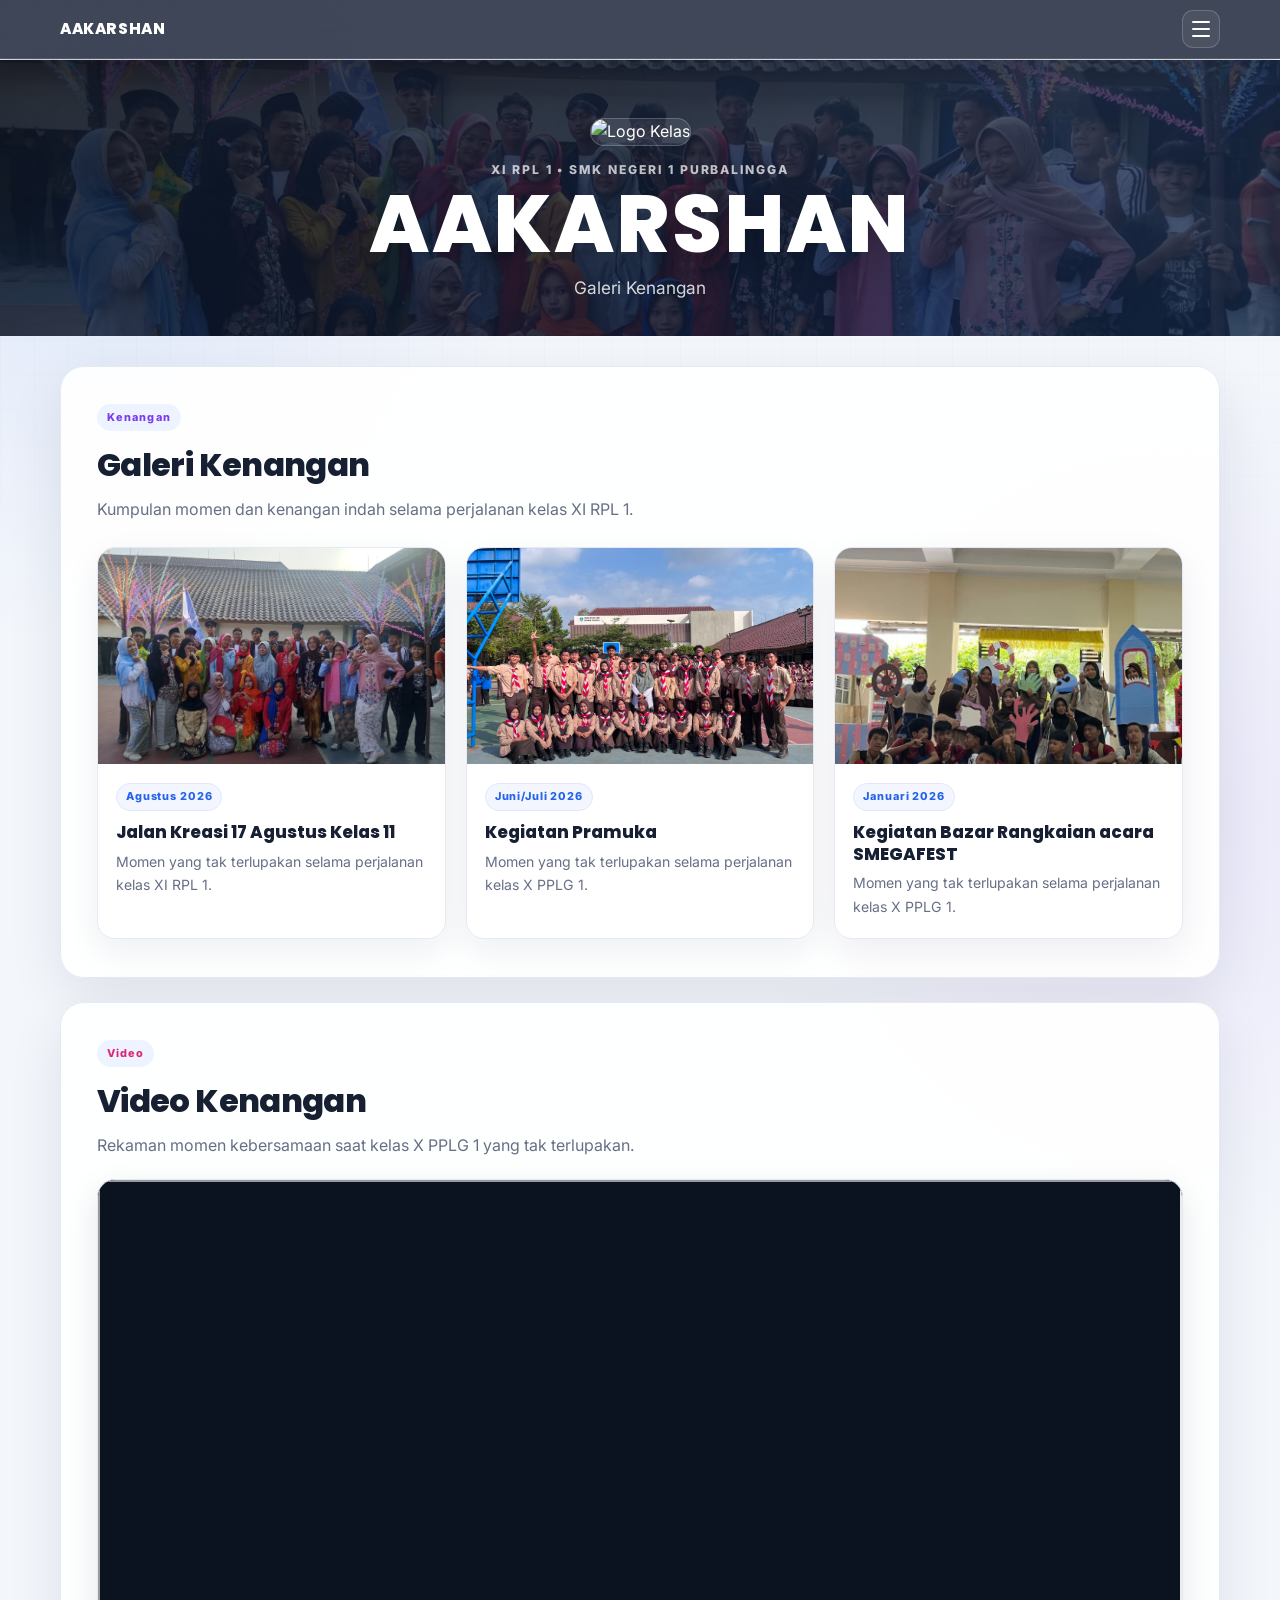
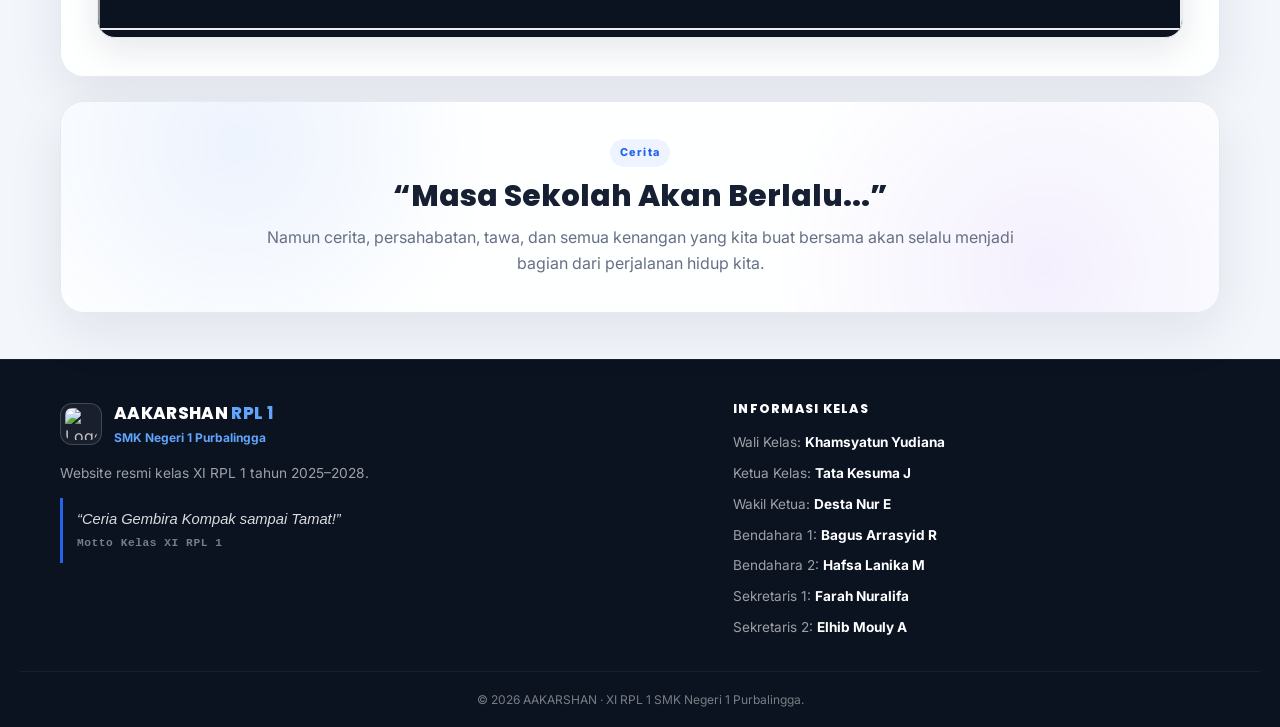
==== commit e86f3ea9: "fix bug" ====
--- a/galeri.html
+++ b/galeri.html
@@ -105,10 +105,12 @@
       </p>
 
       <div class="video-wrapper">
-        <video controls preload="metadata" poster="images/bareng.jpeg" playsinline>
-          <source src="images/kenangan PPLG.mp4" type="video/mp4">
-          Maaf, browser Anda tidak mendukung pemutaran video.
-        </video>
+        <iframe 
+          src="https://drive.google.com/file/d/16vgzKpKElYH8eLLRCidEzJDEKadSweY0/preview" 
+          width="100%" 
+          height="450" 
+          allow="autoplay">
+        </iframe>
       </div>
     </section>
 
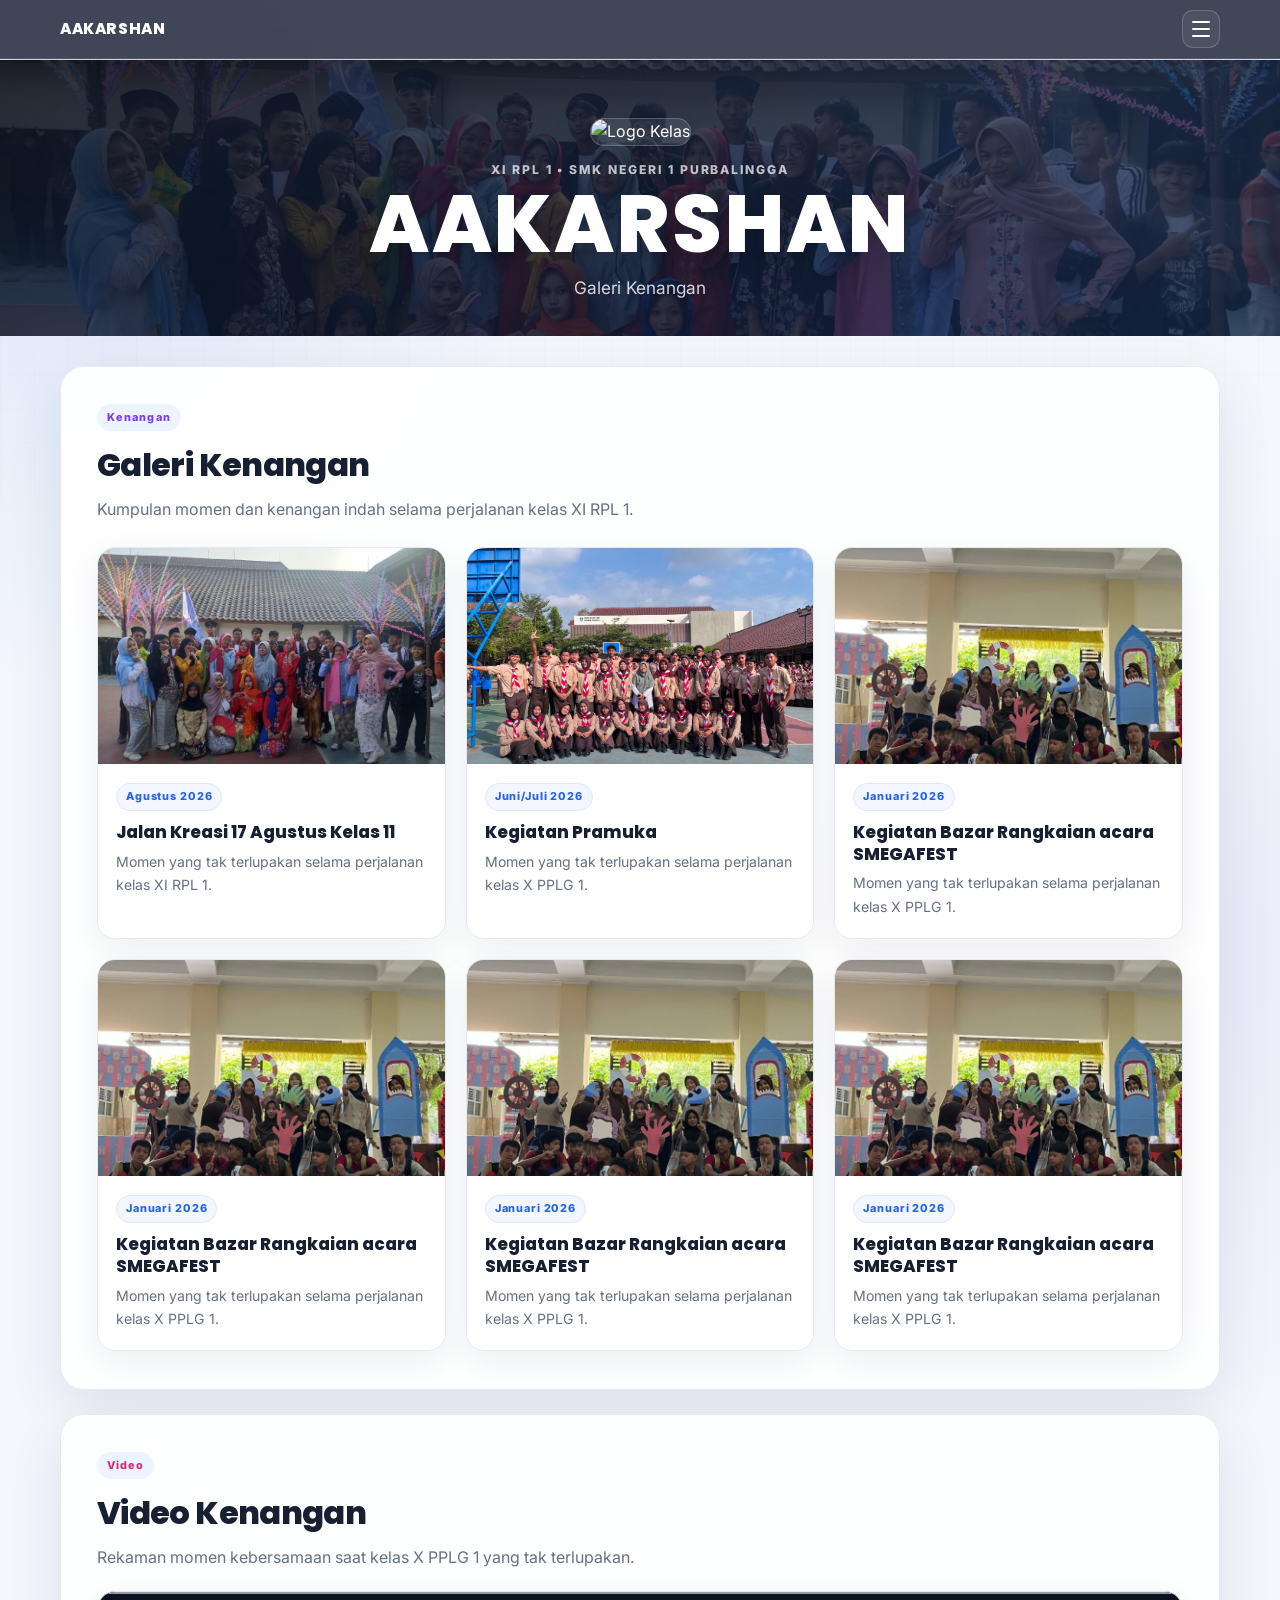
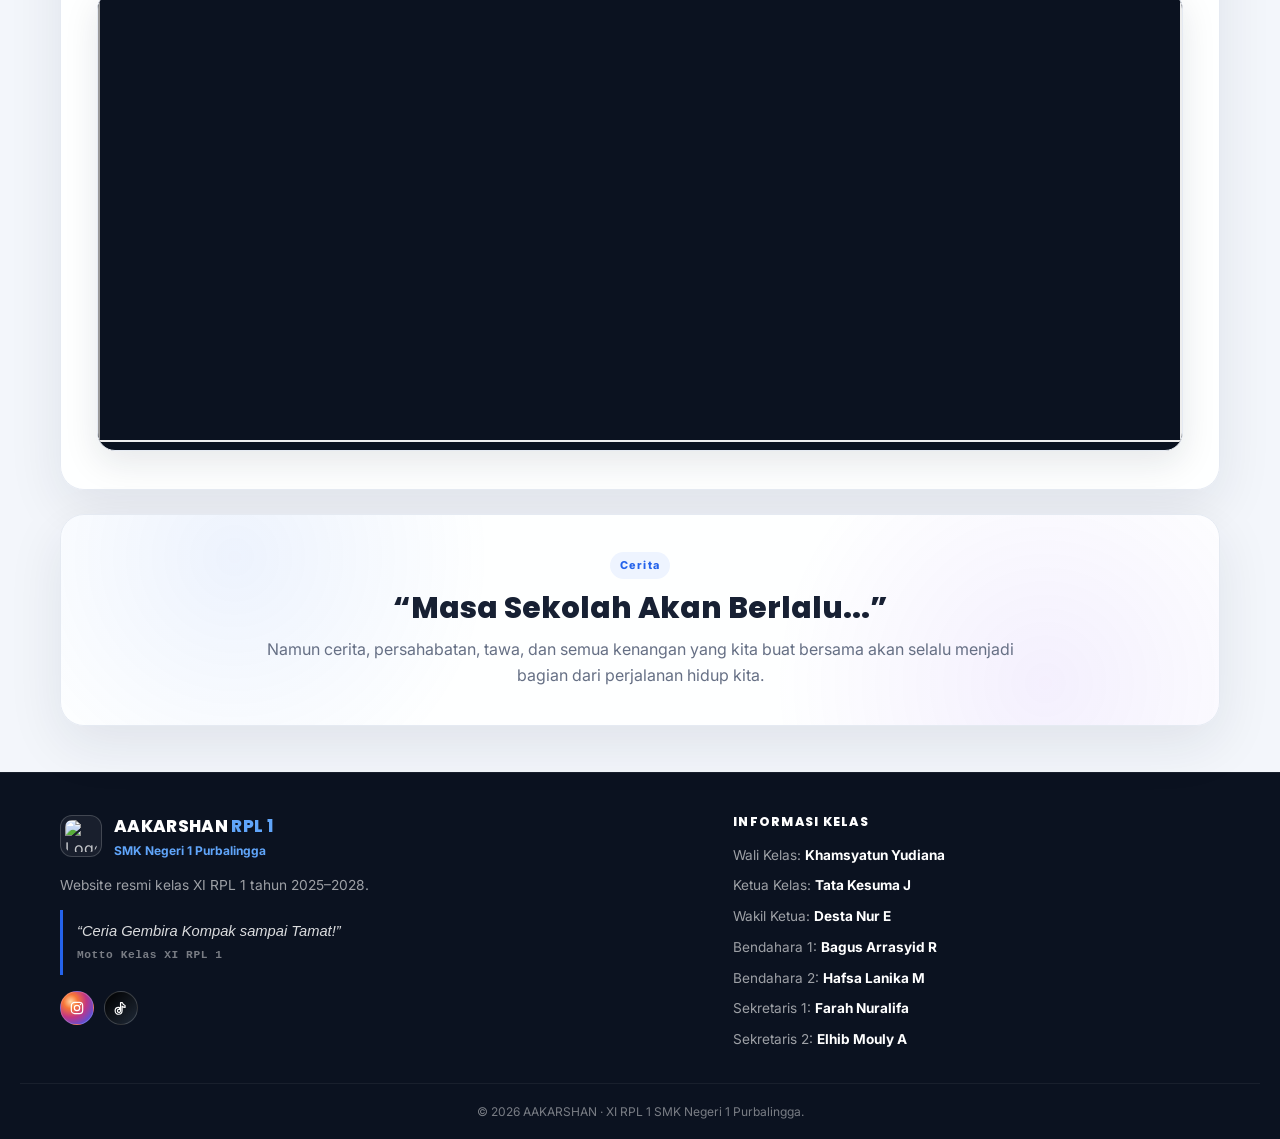
==== commit 39e128d2: "commit 18" ====
--- a/galeri.html
+++ b/galeri.html
@@ -92,6 +92,42 @@
             <p>Momen yang tak terlupakan selama perjalanan kelas X PPLG 1.</p>
           </div>
         </article>
+
+        <article class="memory-card">
+          <div class="memory-photo">
+            <img src="images/bazar.jpeg" alt="Momen bersama kelas" loading="lazy">
+          </div>
+
+          <div class="memory-content">
+            <span class="memory-date">Januari 2026</span>
+            <h3>Kegiatan Bazar Rangkaian acara SMEGAFEST</h3>
+            <p>Momen yang tak terlupakan selama perjalanan kelas X PPLG 1.</p>
+          </div>
+        </article>
+
+        <article class="memory-card">
+          <div class="memory-photo">
+            <img src="images/bazar.jpeg" alt="Momen bersama kelas" loading="lazy">
+          </div>
+
+          <div class="memory-content">
+            <span class="memory-date">Januari 2026</span>
+            <h3>Kegiatan Bazar Rangkaian acara SMEGAFEST</h3>
+            <p>Momen yang tak terlupakan selama perjalanan kelas X PPLG 1.</p>
+          </div>
+        </article>
+
+        <article class="memory-card">
+          <div class="memory-photo">
+            <img src="images/bazar.jpeg" alt="Momen bersama kelas" loading="lazy">
+          </div>
+
+          <div class="memory-content">
+            <span class="memory-date">Januari 2026</span>
+            <h3>Kegiatan Bazar Rangkaian acara SMEGAFEST</h3>
+            <p>Momen yang tak terlupakan selama perjalanan kelas X PPLG 1.</p>
+          </div>
+        </article>
       </div>
     </section>
 
@@ -143,6 +179,21 @@
           &ldquo;Ceria Gembira Kompak sampai Tamat!&rdquo;
           <span>Motto Kelas XI RPL 1</span>
         </blockquote>
+
+        <div class="footer-socials">
+          <a class="social-instagram" href="https://instagram.com/aakarshan.rpl1" target="_blank" rel="noopener noreferrer" aria-label="Instagram">
+            <svg viewBox="0 0 24 24" aria-hidden="true">
+              <rect x="3.5" y="3.5" width="17" height="17" rx="5"></rect>
+              <circle cx="12" cy="12" r="4"></circle>
+              <circle cx="17.2" cy="6.8" r="1.2" fill="currentColor" stroke="none"></circle>
+            </svg>
+          </a>
+          <a class="social-tiktok" href="https://www.tiktok.com/@aakarshan.rpl.1" target="_blank" rel="noopener noreferrer" aria-label="TikTok">
+            <svg viewBox="0 0 24 24" aria-hidden="true">
+              <path d="M14 4c.6 2 2.1 3.4 4.1 4.2v2.9c-1.6-.1-3.2-.7-4.5-1.8v6.9a5.2 5.2 0 1 1-5.2-5.2c.4 0 .8.1 1.2.2v2.9a2.3 2.3 0 1 0 1.7 2.2V4h2.7Z"></path>
+            </svg>
+          </a>
+        </div>
       </div>
 
       <div class="footer-info">
--- a/style.css
+++ b/style.css
@@ -991,6 +991,52 @@
   letter-spacing: 0.05em;
 }
 
+.footer-socials {
+  display: flex;
+  align-items: center;
+  gap: 10px;
+  margin-top: 16px;
+}
+
+.footer-socials a {
+  display: inline-flex;
+  align-items: center;
+  justify-content: center;
+  width: 34px;
+  height: 34px;
+  padding: 0;
+  border: 1px solid rgba(255, 255, 255, 0.18);
+  border-radius: 50%;
+  background: rgba(255, 255, 255, 0.05);
+  color: #fff;
+  transition: transform 0.2s ease, background 0.2s ease, border-color 0.2s ease;
+}
+
+.footer-socials a:hover {
+  transform: translateY(-2px);
+  background: rgba(96, 165, 250, 0.12);
+  border-color: rgba(96, 165, 250, 0.4);
+}
+
+.footer-socials svg {
+  display: block;
+  width: 16px;
+  height: 16px;
+  fill: none;
+  stroke: currentColor;
+  stroke-width: 1.8;
+  stroke-linecap: round;
+  stroke-linejoin: round;
+}
+
+.footer-socials .social-instagram {
+  background: radial-gradient(circle at 30% 30%, #ffd6a5, #f77737 22%, #c13584 50%, #5b51d8 80%);
+}
+
+.footer-socials .social-tiktok {
+  background: linear-gradient(135deg, #000 0%, #1f2937 100%);
+}
+
 .footer-info h4 {
   margin-bottom: 14px;
   font: 800 0.78rem Poppins, Arial;
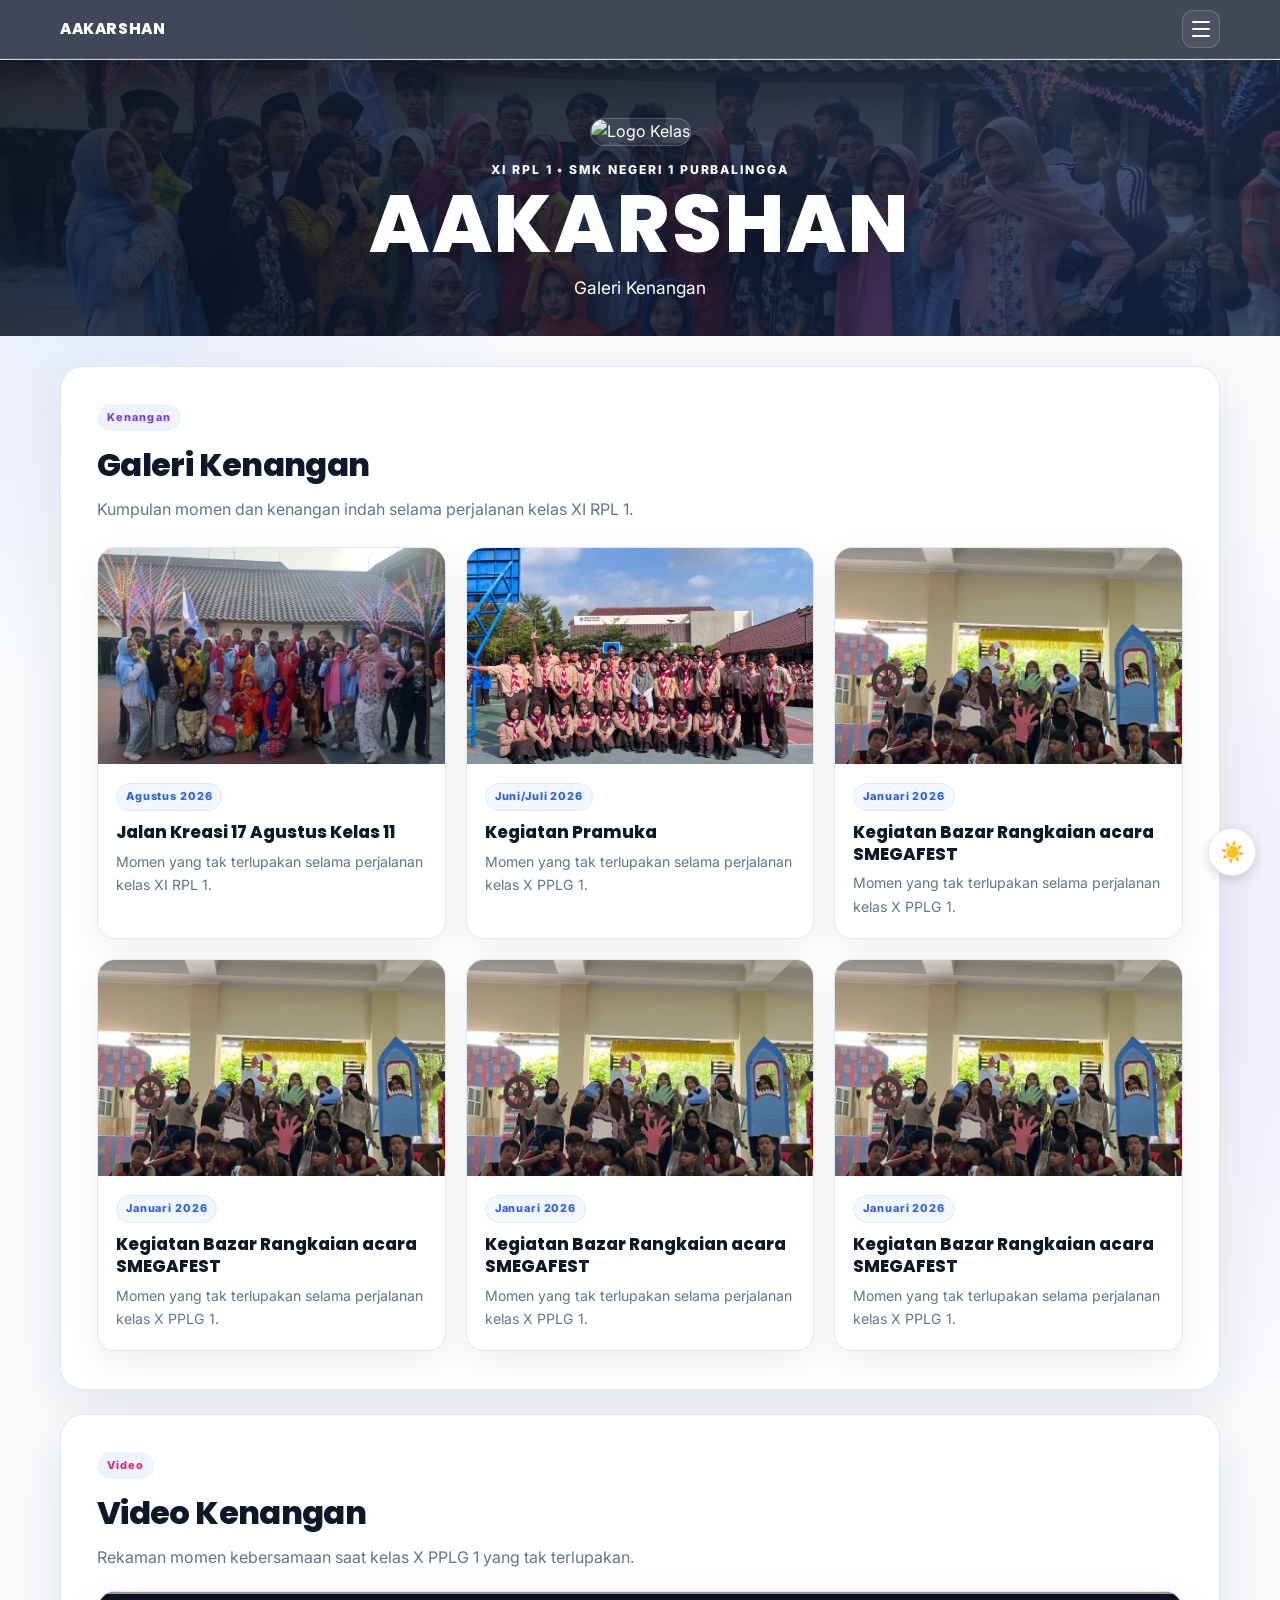
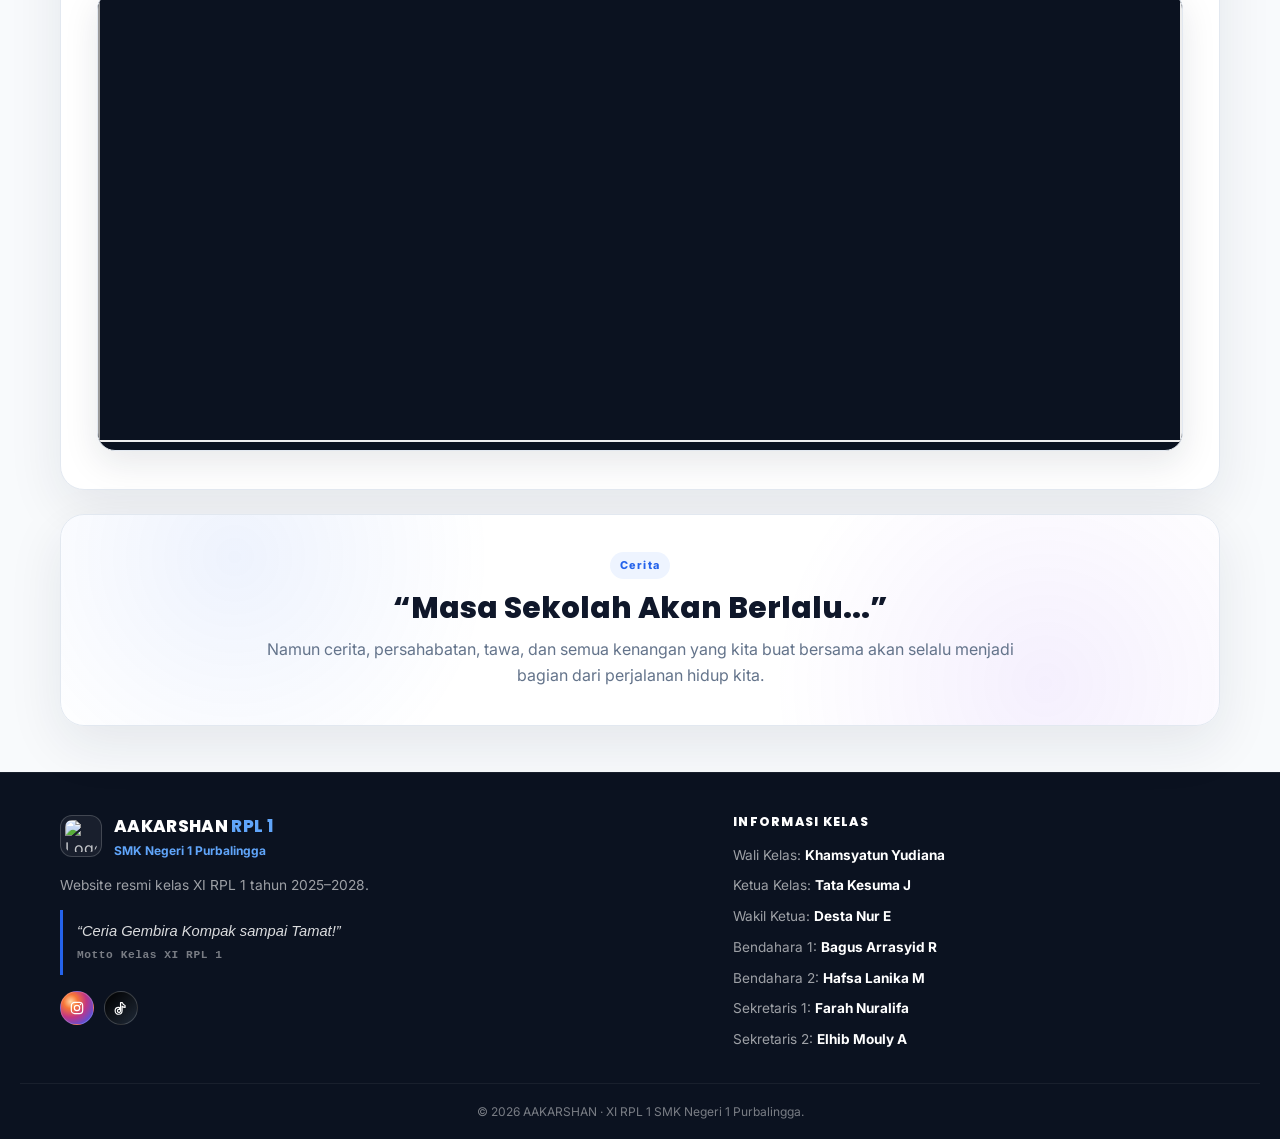
==== commit 8563a946: "Dark Mode" ====
--- a/galeri.html
+++ b/galeri.html
@@ -9,6 +9,11 @@
   <link rel="preconnect" href="https://fonts.gstatic.com" crossorigin>
   <link href="https://fonts.googleapis.com/css2?family=Poppins:wght@600;700;800&family=Inter:wght@400;500;600;700&display=swap" rel="stylesheet">
   <link rel="stylesheet" href="style.css">
+
+  <script>
+    const savedTheme = localStorage.getItem('aakarshan-theme') || 'light';
+    document.documentElement.setAttribute('data-theme', savedTheme);
+  </script>
 </head>
 
 <body>
@@ -217,5 +222,9 @@
 
   <script src="script.js"></script>
 
+  <button id="themeToggleBtn" class="theme-toggle-btn" aria-label="Ubah Tema">
+    <span id="themeIcon">☀️</span>
+  </button>
+
 </body>
 </html>
--- a/style.css
+++ b/style.css
@@ -2062,4 +2062,82 @@
   white-space: normal;
 }
 
-.navbar ul::after { display: none; } /* indikator pill tidak dipakai di mode dropdown */+.navbar ul::after { display: none; } /* indikator pill tidak dipakai di mode dropdown */
+
+/* =========================================================
+   TEMA TERANG & GELAP (Variables & Tombol Floating)
+   ========================================================= */
+:root {
+  /* Default: Light Mode */
+  --bg-main: #f8fafc;
+  --surface-solid: #ffffff;
+  --line: #e2e8f0;
+  --ink: #0f172a;
+  --muted: #64748b;
+}
+
+[data-theme="dark"] {
+  /* Dark Mode */
+  --bg-main: #020617;
+  --surface-solid: #0f172a;
+  --line: #1e293b;
+  --ink: #f8fafc;
+  --muted: #94a3b8;
+}
+
+body {
+  background-color: var(--bg-main);
+  color: var(--ink);
+  transition: background-color 0.3s ease, color 0.3s ease;
+}
+
+/* Mengubah warna latar kartu/box tanpa mengubah hero */
+.box, .card, .piket-card, .day-card {
+  background-color: var(--surface-solid);
+  border: 1px solid var(--line);
+  color: var(--ink);
+}
+
+/* Warna teks umum di luar hero */
+main h2, main h3, main p, .about-text {
+  color: var(--ink);
+}
+
+/* 🔒 KUNCI WARNA TEKS HERO / HEADER AGAR TIDAK DIUBAH TEMA */
+.hero, 
+.hero h1, 
+.hero h2, 
+.hero h3, 
+.hero p, 
+.hero span {
+  color: #ffffff !important; /* Memaksa warna tulisan tetap putih/terang */
+}
+
+/* --- Styling Tombol Floating di Pojok Kanan Bawah --- */
+.theme-toggle-btn {
+  position: fixed;
+  bottom: 24px;
+  right: 24px;
+  width: 48px;
+  height: 48px;
+  border-radius: 50%;
+  background-color: var(--surface-solid);
+  color: var(--ink);
+  border: 1px solid var(--line);
+  box-shadow: 0 4px 12px rgba(0, 0, 0, 0.15);
+  cursor: pointer;
+  display: flex;
+  align-items: center;
+  justify-content: center;
+  font-size: 1.25rem;
+  z-index: 9999;
+  transition: transform 0.2s ease, background-color 0.3s ease, border-color 0.3s ease;
+}
+
+.theme-toggle-btn:hover {
+  transform: scale(1.1);
+}
+
+.theme-toggle-btn:active {
+  transform: scale(0.95);
+}
